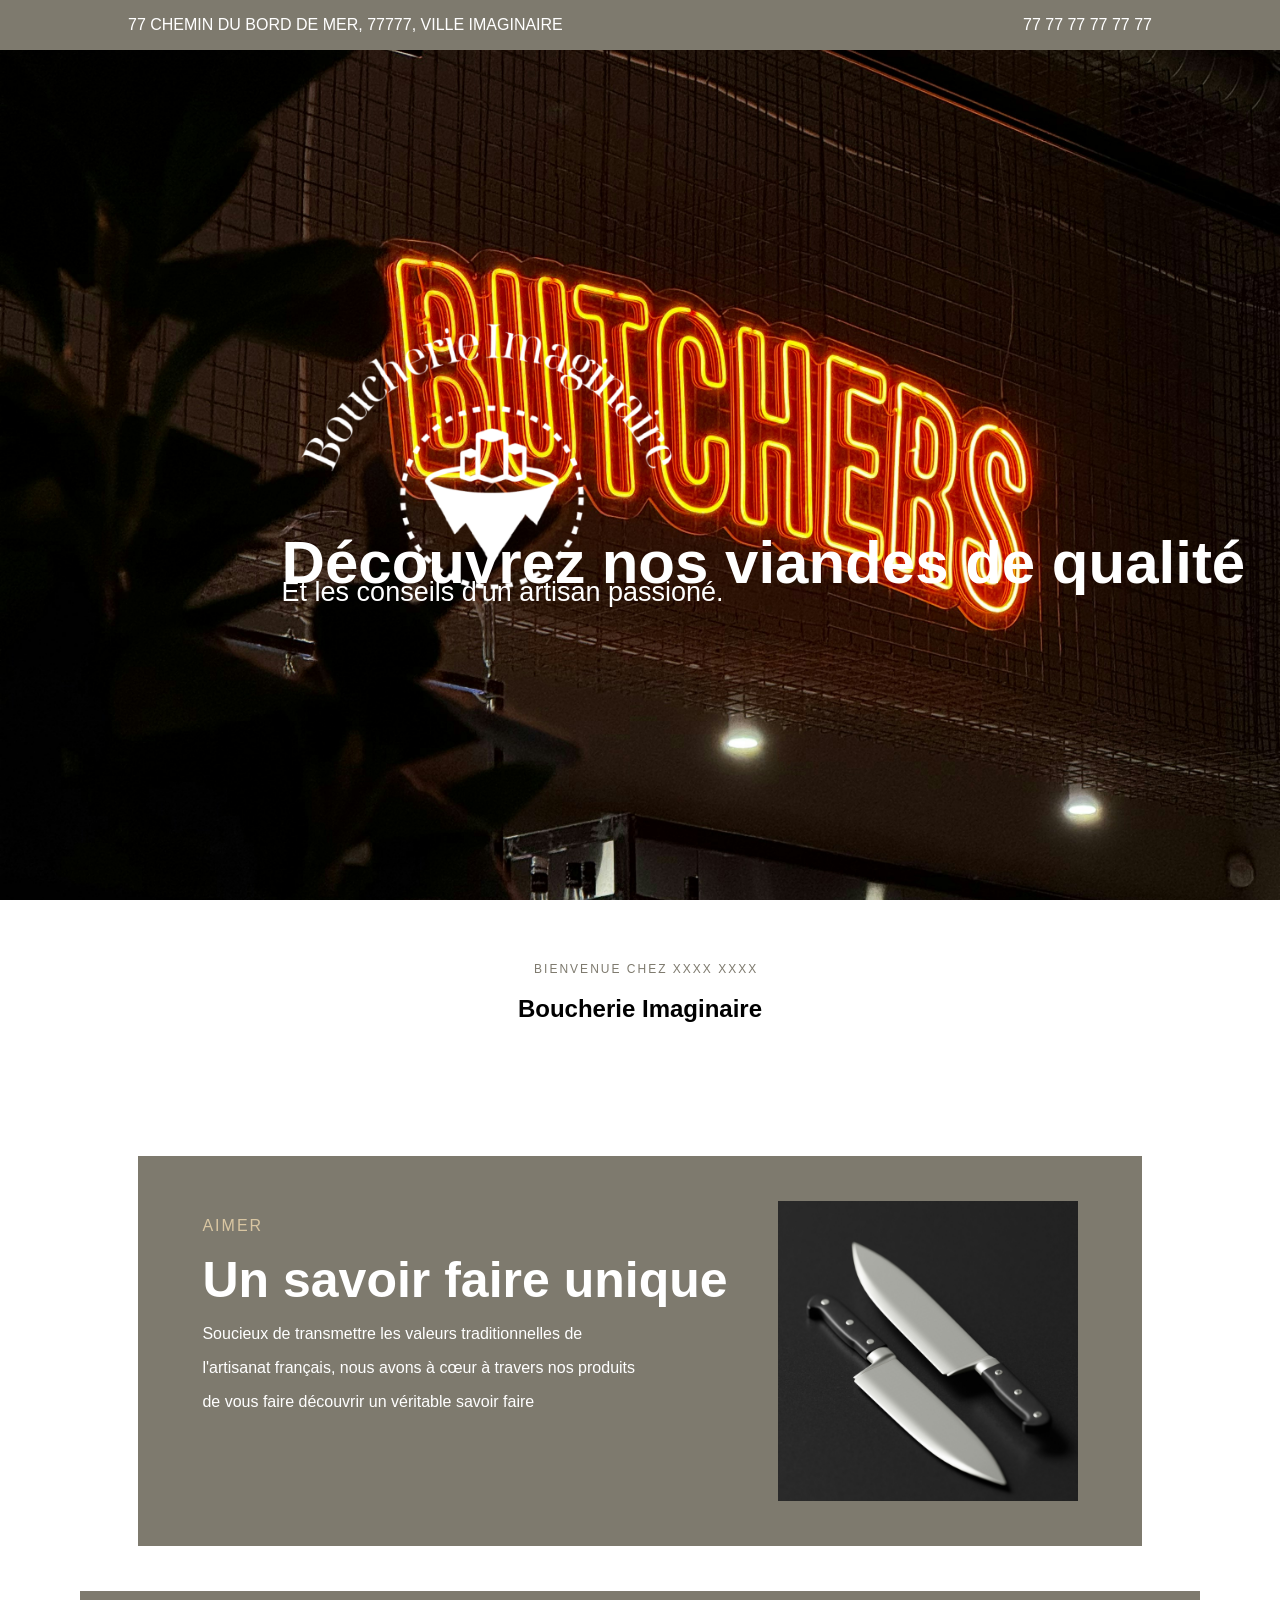
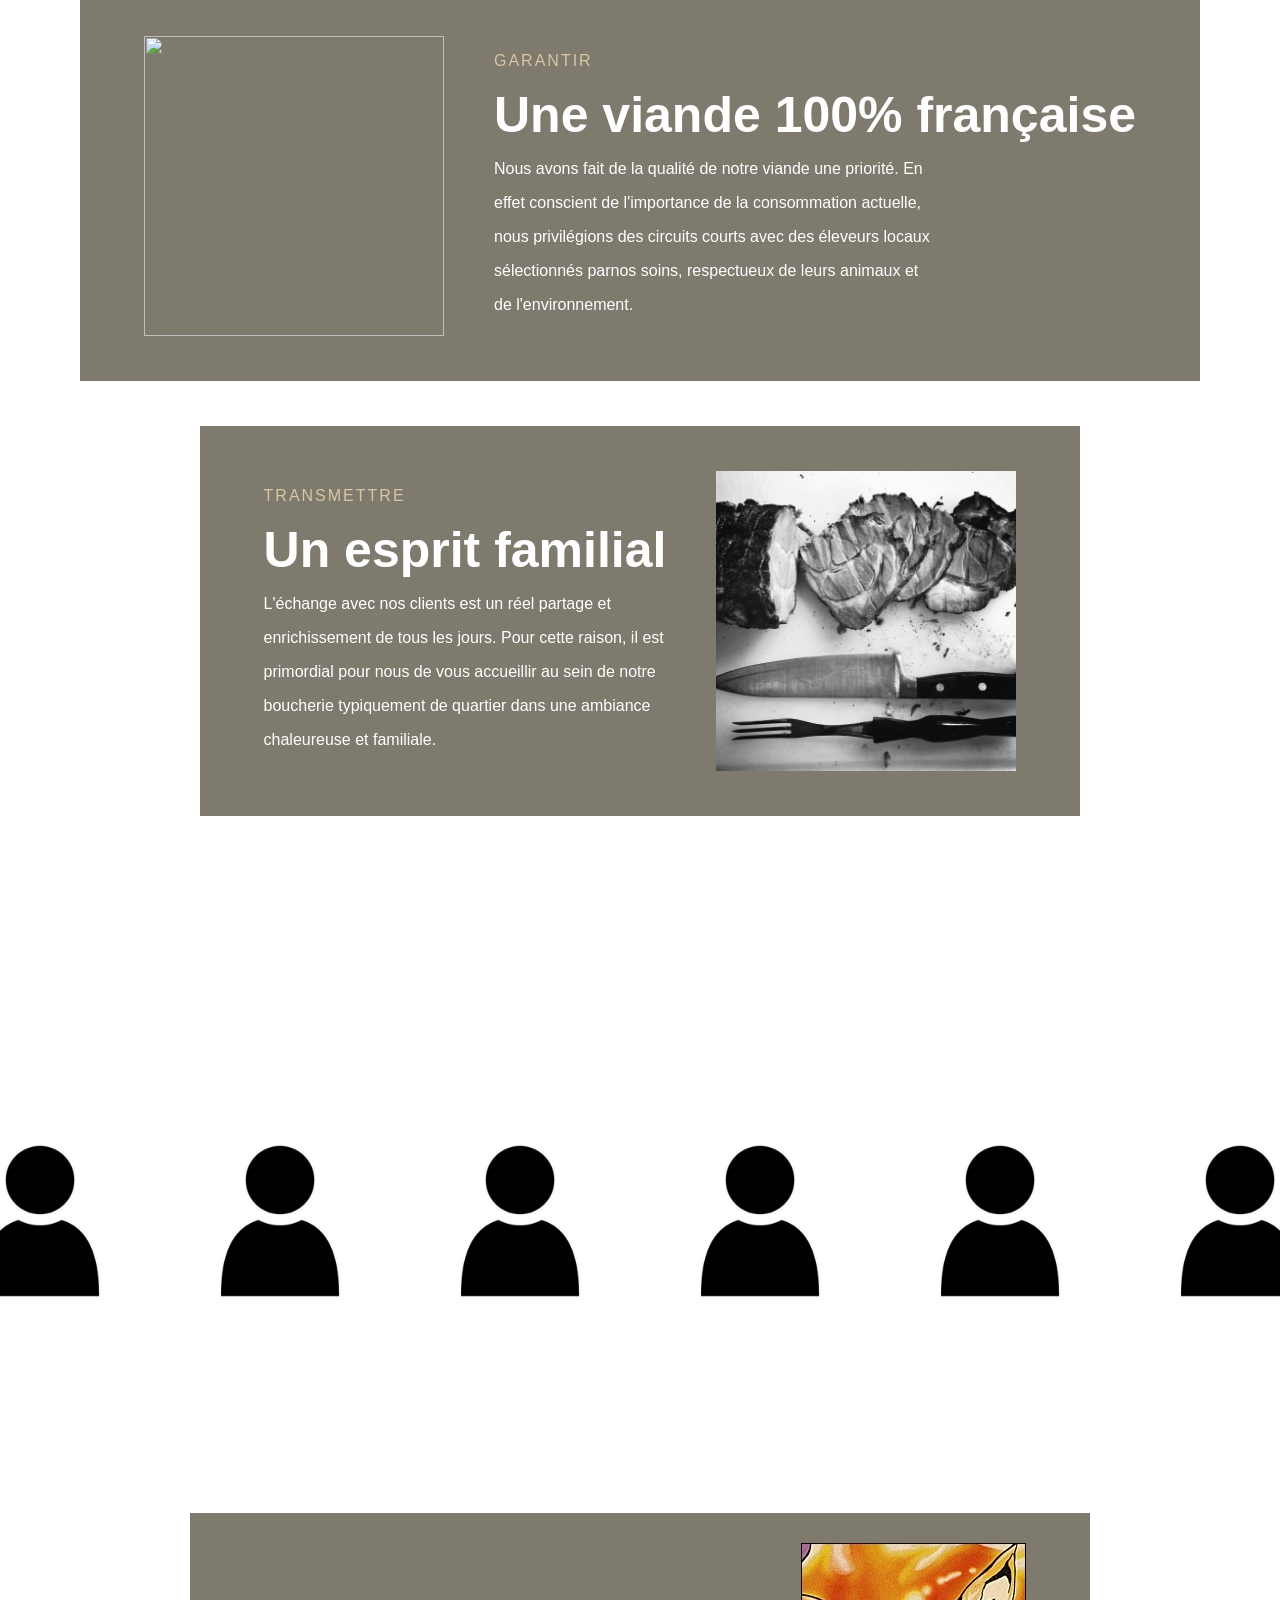
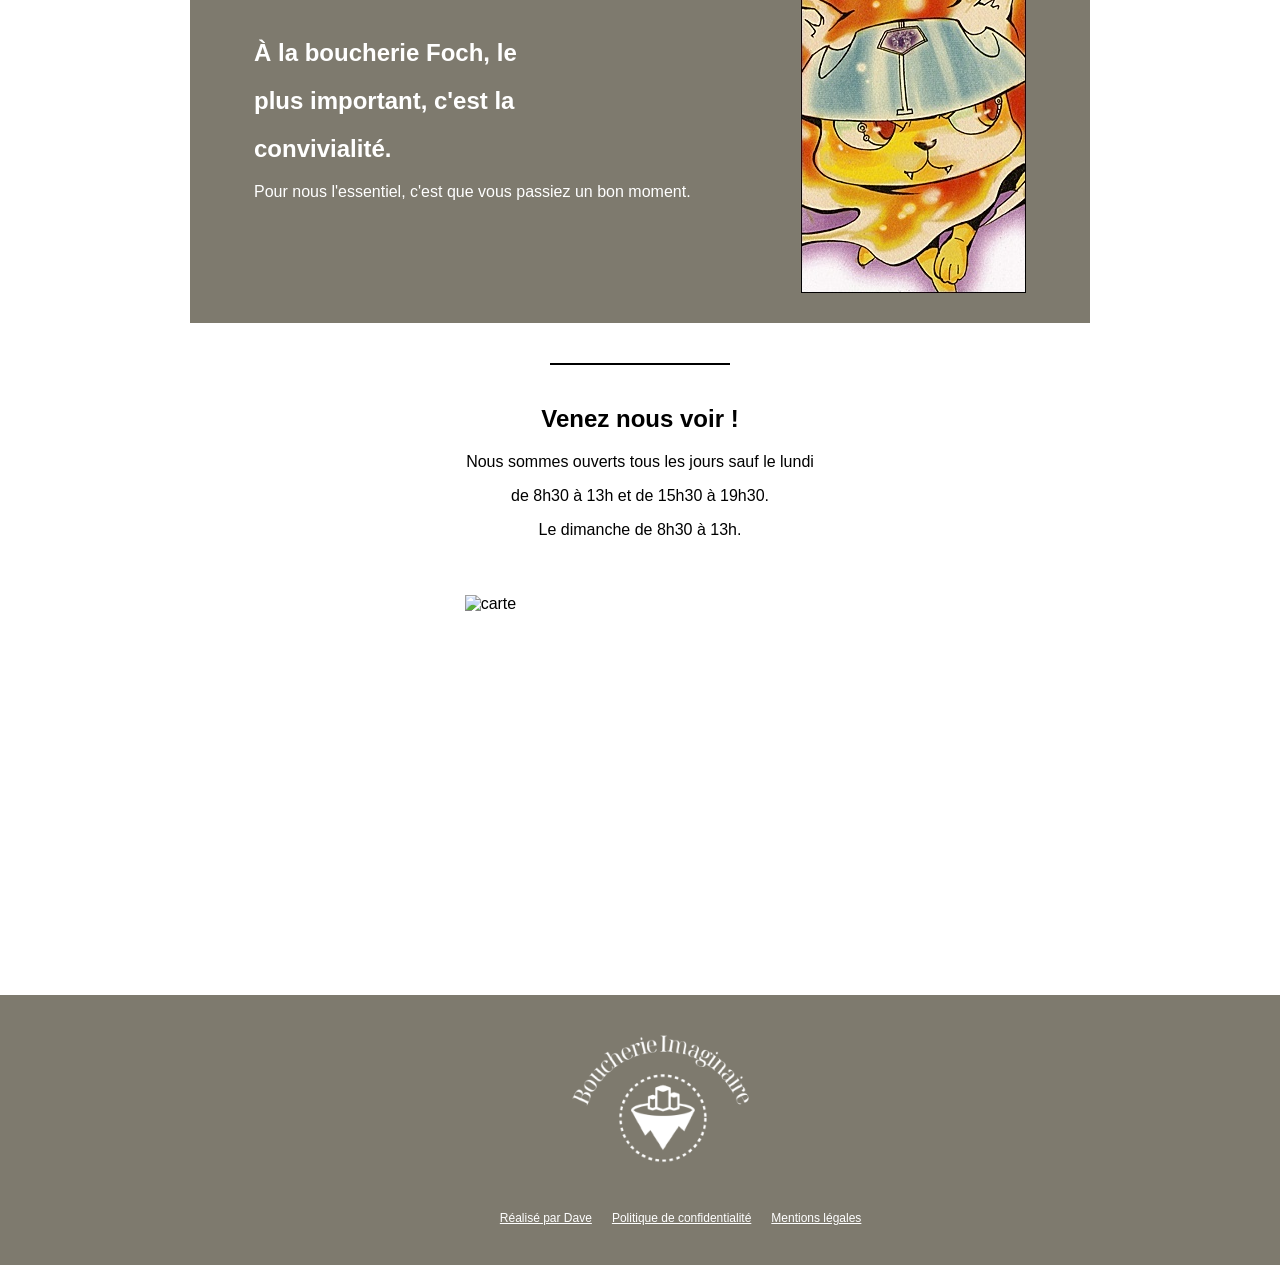
==== index.html @ b44fb2a9 "Premier commit" ====
<!DOCTYPE html>
<html lang="fr">

<head>
    <meta charset="UTF-8">
    <meta name="viewport" content="width=device-width, initial-scale=1.0">
    <title>BoucherieImaginaire</title>
    <link href="https://fonts.cdnfonts.com/css/gothic-a1" rel="stylesheet">
    <link rel="stylesheet" href="src/css.css">
</head>

<body>
    <header>
        <p class="p1">77 CHEMIN DU BORD DE MER, 77777, VILLE IMAGINAIRE</p>
        <p class="p2">77 77 77 77 77 77</p>
    </header>

    <section class="section1">
        <img src="/img/logo-boucherie-imaginaire.png" class="logo">
        <h2>Découvrez nos viandes de qualité</h2>
        <p>Et les conseils d'un artisan passioné.</p>
    </section>

    <section class="section2">
        <div class="container0">
            <div class="Bienvenue">Bienvenue chez XXXX XXXX</div>
            <h2>Boucherie Imaginaire</h2>
            <p>Dave et son équipe vous accueillent chaleureusement dans la boutique pour vous faire</p>
            <p>découvrir nos délicieux produits.</p>
        </div>

        <div class="container1">
            <img class="section2-img" src="img/image section 2.jpg" alt="">
            <div>
                <p>Aimer</p>
                <h1>Un savoir faire unique</h1>
                <p>Soucieux de transmettre les valeurs traditionnelles de</p>
                <p>l'artisanat français, nous avons à cœur à travers nos produits</p>
                <p>de vous faire découvrir un véritable savoir faire</p>
            </div>

        </div>

        <div class="container2">
            <img class="section2-img" src="img/image section 2 S.jpg" alt="">
            <div>
                <p>Garantir</p>
                <h1>Une viande 100% française</h1>
                <p>Nous avons fait de la qualité de notre viande une priorité. En </p>
                <p> effet conscient de l'importance de la consommation actuelle, </p>
                <p> nous privilégions des circuits courts avec des éleveurs locaux</p>
                <p> sélectionnés parnos soins, respectueux de leurs animaux et </p>
                <p>de l'environnement.</p>
            </div>

        </div>

        <div class="container3">
            <img class="section2-img" src="img/image section 2 Three.jpg" alt="">
            <div>
                <p>Transmettre</p>
                <h1>Un esprit familial</h1>
                <p>L'échange avec nos clients est un réel partage et</p>
                <p> enrichissement de tous les jours. Pour cette raison, il est </p>
                <p> primordial pour nous de vous accueillir au sein de notre</p>
                <p>boucherie typiquement de quartier dans une ambiance</p>
                <p> chaleureuse et familiale.</p>
            </div>
        </div>
    </section>

    <section class="section3">

        <div>

            <div class="section-txt">
                <h2>Notre équipe</h2>
                <p>À taille humaine</p>
            </div>

            <div class="section-img">

                <div class="membre">
                    <img src="img/175476675-human-silhouette-isolated-vector-icon.jpg" alt="">
                    <p><strong>X</strong></p>
                    <p>X</p>
                </div>

                <div class="membre">
                    <img src="img/175476675-human-silhouette-isolated-vector-icon.jpg" alt="">
                    <p><strong>X</strong></p>
                    <p>X</p>
                </div>

                <div class="membre">
                    <img src="img/175476675-human-silhouette-isolated-vector-icon.jpg" alt="">
                    <p><strong>X</strong></p>
                    <p>X</p>
                </div>

                <div class="membre">
                    <img src="img/175476675-human-silhouette-isolated-vector-icon.jpg" alt="">
                    <p><strong>X</strong></p>
                    <p>X</p>
                </div>

                <div class="membre">
                    <img src="img/175476675-human-silhouette-isolated-vector-icon.jpg" alt="">
                    <p><strong>X</strong></p>
                    <p>X</p>
                </div>

                <div class="membre">
                    <img src="img/175476675-human-silhouette-isolated-vector-icon.jpg" alt="">
                    <p><strong>X</strong></p>
                    <p>X</p>
                </div>

            </div>

        </div>

    </section>

    <section class="section4">
        <div class="container4">
            <div>
                <h1>À la boucherie Foch, le</h1>
                <h1>plus important, c'est la</h1>
                <h1>convivialité.</h1>
                <p>Pour nous l'essentiel, c'est que vous passiez un bon moment.</p>
            </div>
            <img src="img/natsu.jpg" alt="">
        </div>
        <div class="c4 txt">
            <hr>
            <h1>Venez nous voir !</h1>
            <p>Nous sommes ouverts tous les jours sauf le lundi</p>
            <p>de 8h30 à 13h et de 15h30 à 19h30.</p>
            <p>Le dimanche de 8h30 à 13h.</p>
        </div>
    </section>

    <section class="section5">
        <img src="img/Carte.png" alt="carte" class="carte">
    </section>

    <footer>
        <img src="img/logo-boucherie-imaginaire.png" alt="logo" class="logo-footer">
        <div class="footer-txt">
            <p href="#">Réalisé par Dave</p>
            <p href="#">Politique de confidentialité</p>
            <p href="#">Mentions légales</p>
        </div>

    </footer>
</body>

</html>
---- src/css.css ----
body {
    font-family: 'Gothic A1', sans-serif;
    margin: 0;
    padding: 0;
}

header {
    background-color: #7E7A6E;
    background-size: cover;
    color: white;
    display: flex;
    justify-content: space-between;
    align-items: flex-end;
    position: fixed;
    width: 100%;
    z-index: 100;
}

.p1 {
    margin-left: 10%;

}

.p2 {
    margin-right: 10%;
}

.section1 {
    background-image: url(../img/alina-khezina-PiT-eXanSf4-unsplash.jpg);
    background-size: cover;
    background-attachment: fixed;
    background-position: center 50%;
    background-repeat: no-repeat;
    min-height: 100vh;
    width: 110%;
    position: relative;
}

.logo {
    width: 420px;
    height: 420px;
    background-repeat: no-repeat;
    background-size: contain;
    filter: brightness(0) invert(1);
}

.section1 .logo {
    position: absolute;
    margin-top: 17%;
    margin-left: 20%;
}

.section1 h2 {
    position: absolute;
    margin-top: 37.5%;
    margin-left: 20%;
    color: white;
    font-size: 60px;
}

.section1 p {
    position: absolute;
    margin-top: 40.99%;
    margin-left: 20%;
    color: white;
    font-size: 27px;
}

.section2 {
    background-color: white;
    display: flex;
    flex-direction: column;
    align-items: center;
}

.container0 {
    text-align: center;
    margin-bottom: 5vh;
}

.Bienvenue {
    font-size: 12px;
    color: #7E7A6E;
    margin-left: 2%;
    margin-top: 10%;
    margin-bottom: 15px;
    letter-spacing: 2px;
    text-transform: uppercase;
}

.container1,
.container2,
.container3 {
    position: relative;
    overflow: hidden;
    z-index: 1;

    display: flex;
    gap: 50px;

    margin-bottom: 5vh;
    padding: 5vh 5vw;

    background-color: #7E7A6E;

    transition: 0.5s ease;
}


.container1,
.container3 {
    flex-direction: row-reverse;
}

.container2 {
    flex-direction: row;
}

.container1::before,
.container2::before,
.container3::before {
    content: "";
    position: absolute;
    inset: 0;
    background: white;

    transform: scaleX(0);
    transform-origin: left;
    transition: transform 0.5s ease;

    z-index: 0;
}

.container1:hover::before,
.container2:hover::before,
.container3:hover::before {
    transform: scaleX(1);
}

.container1 img,
.container1 div,
.container2 img,
.container2 div,
.container3 img,
.container3 div {
    position: relative;
    z-index: 1;
}


.section2-img {
    width: 300px;
    height: 300px;
    object-fit: cover;
    transition: 0.5s ease;
}


.section2 h1 {
    margin: 0 0 15px 0;
    font-size: 50px;
    color: white;
    transition: 0.5s ease;
}

.section2 p {
    color: white;
    transition: 0.5s ease;
}

.container1 div p:first-child,
.container2 div p:first-child,
.container3 div p:first-child {
    text-transform: uppercase;
    letter-spacing: 2px;
    color: #d9c6a2;
}

.container1:hover h1,
.container2:hover h1,
.container3:hover h1 {
    color: black;
}

.container1:hover p,
.container2:hover p,
.container3:hover p {
    color: #555;
}

.container1:hover .section2-img,
.container2:hover .section2-img,
.container3:hover .section2-img {
    transform: scale(1.05);
}

.container1:hover div p:first-child,
.container2:hover div p:first-child,
.container3:hover div p:first-child {
    color: #8c7355;
}

.section3 {
    background-image: url(../img/gennady-zakharin-hc1_yRNTL-Y-unsplash.jpg);
    background-size: cover;
    background-attachment: fixed;
    background-position: center 30%;
    background-repeat: no-repeat;

    padding: 80px 5vw;
    color: white;
}

.section-txt {
    text-align: center;
    margin-bottom: 60px;
}

.section-txt h2 {
    font-size: 50px;
    margin-bottom: 10px;
}

.section-txt p {
    letter-spacing: 3px;
    text-transform: uppercase;
    font-size: 14px;
    opacity: 0.8;
}

.section-img {
    display: flex;
    justify-content: center;
    gap: 100px;
}

.membre {
    text-align: center;
    width: 160px;
}

.membre img {
    width: 140px;
    height: 180px;
    object-fit: cover;
    border-radius: 5px;
    transition: 0.3s ease;
}

.membre p strong {
    display: block;
    margin-top: 10px;
    font-size: 16px;
}

.membre p:last-child {
    font-size: 13px;
    opacity: 0.8;
}

.membre:hover img {
    transform: translateY(-8px);
    filter: brightness(1.1);
}

.section-txt {
    text-align: center;

}

.section4 {
    background-color: white;
    padding: 40px 0;
}

.container4 {
    max-width: 900px;
    width: 100%;
    margin: auto;
    background-color: #7E7A6E;
    display: flex;
    align-items: center;
    justify-content: space-between;
    padding: 30px 5%;
    color: white;
    box-sizing: border-box;
}

hr {
    width: 180px;
    border: none;
    border-top: 2px solid black;
    margin: 40px auto 40px auto;
}

.c4.txt {
    text-align: center;
}

.section5 {
    width: 110%;
    height: 400px;
}

.carte {
    width: 550px;
    height: 400px;
    position: relative;
    margin-left: 33%;
}

footer {
    background-color: #7E7A6E;
    width: 110%;
    height: 270px
}

.logo-footer {
    width: 200px;
    height: 200px;
    background-repeat: no-repeat;
    background-size: contain;
    filter: brightness(0) invert(1);
    margin-left: 40%;
}

.footer-txt {
    color: white;
    font-size: 12px;
    margin-bottom: 100px;
    display: flex;
    gap: 20px;
    margin-left: 35.5%;
    font-style: normal;
    text-decoration: underline;
}
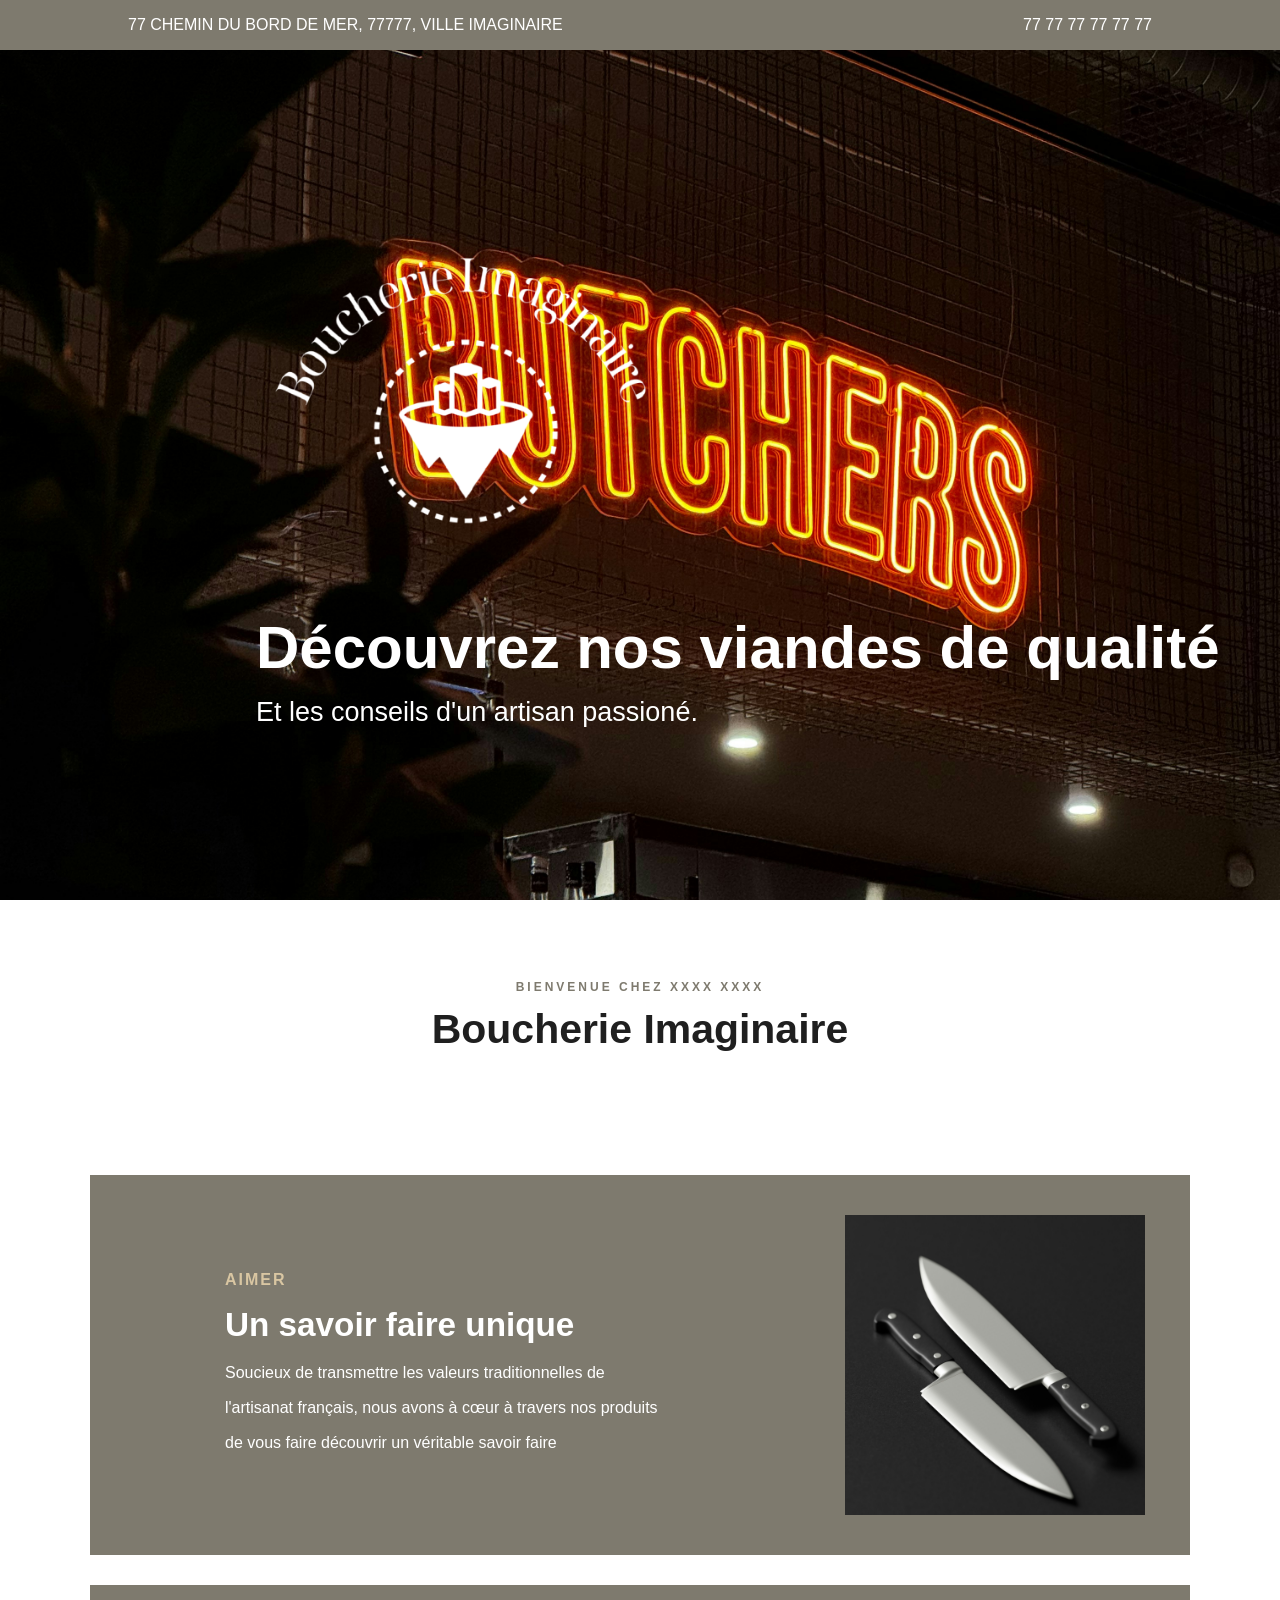
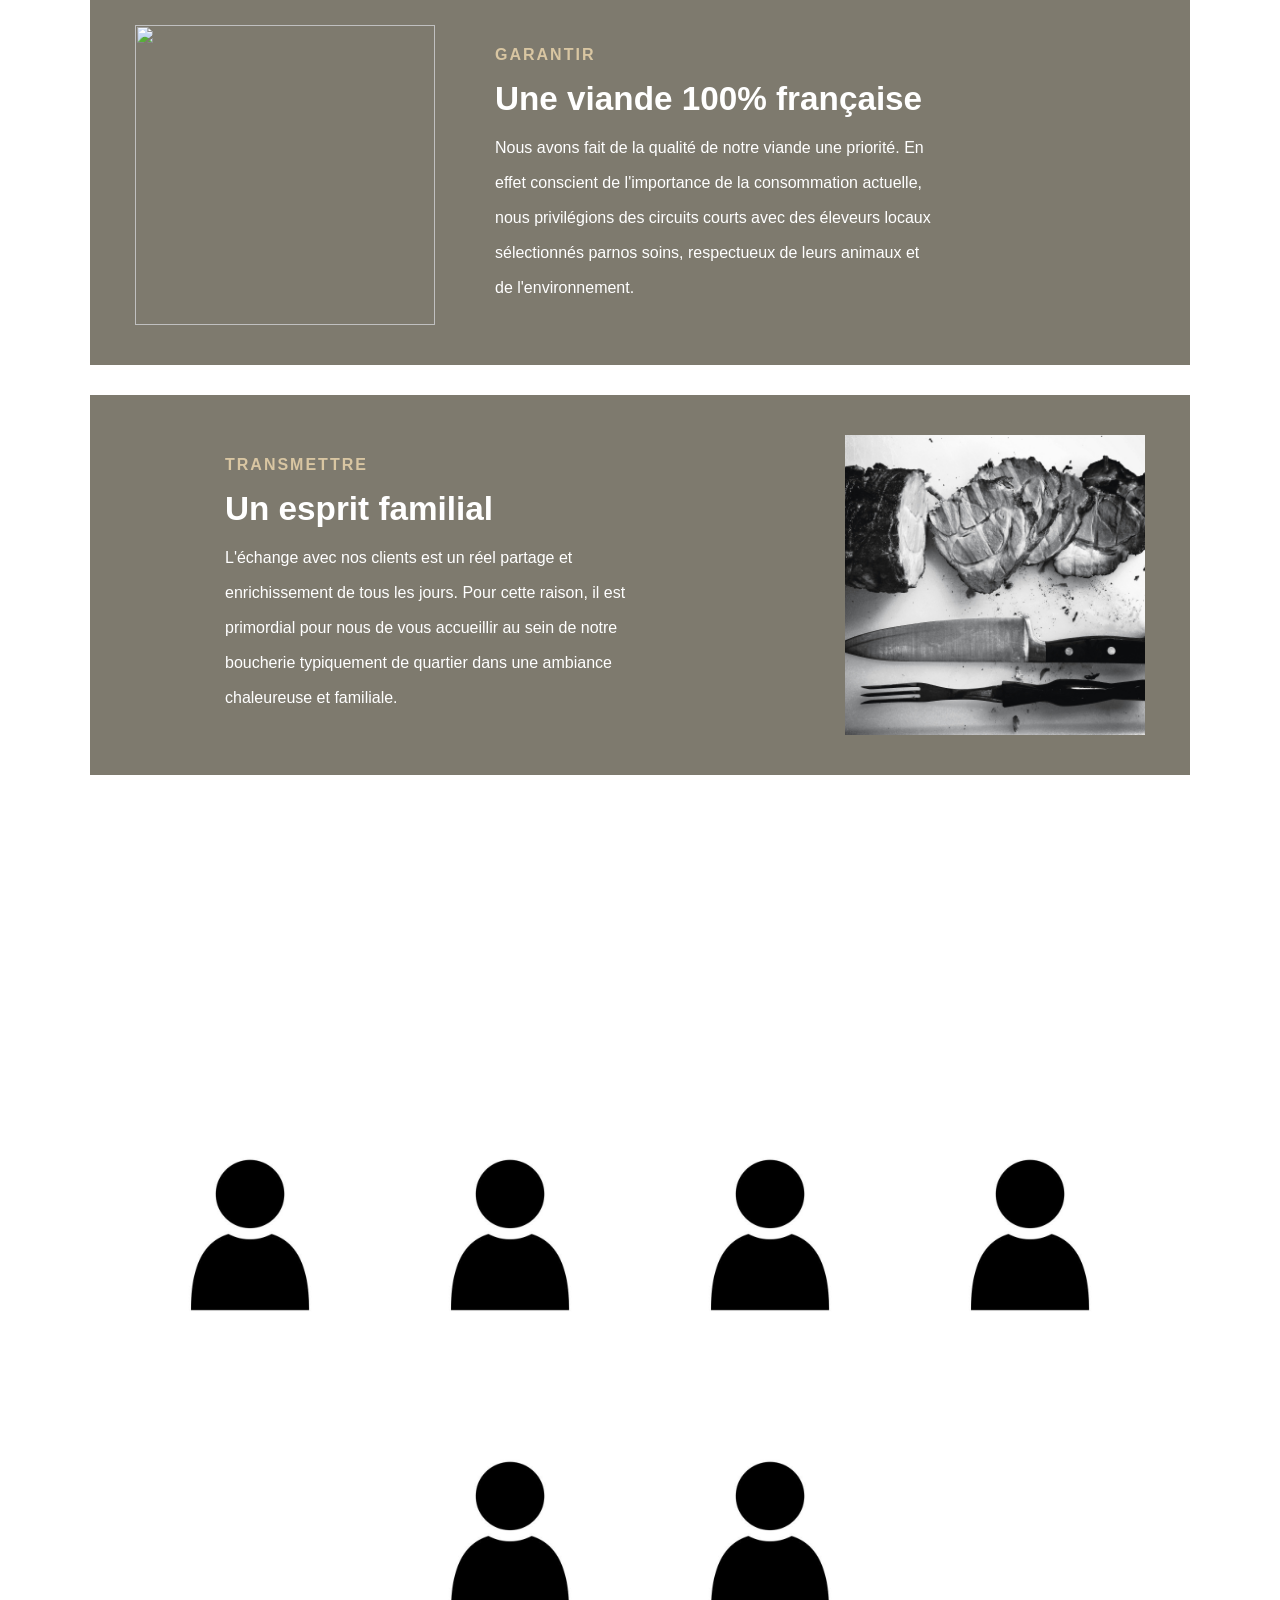
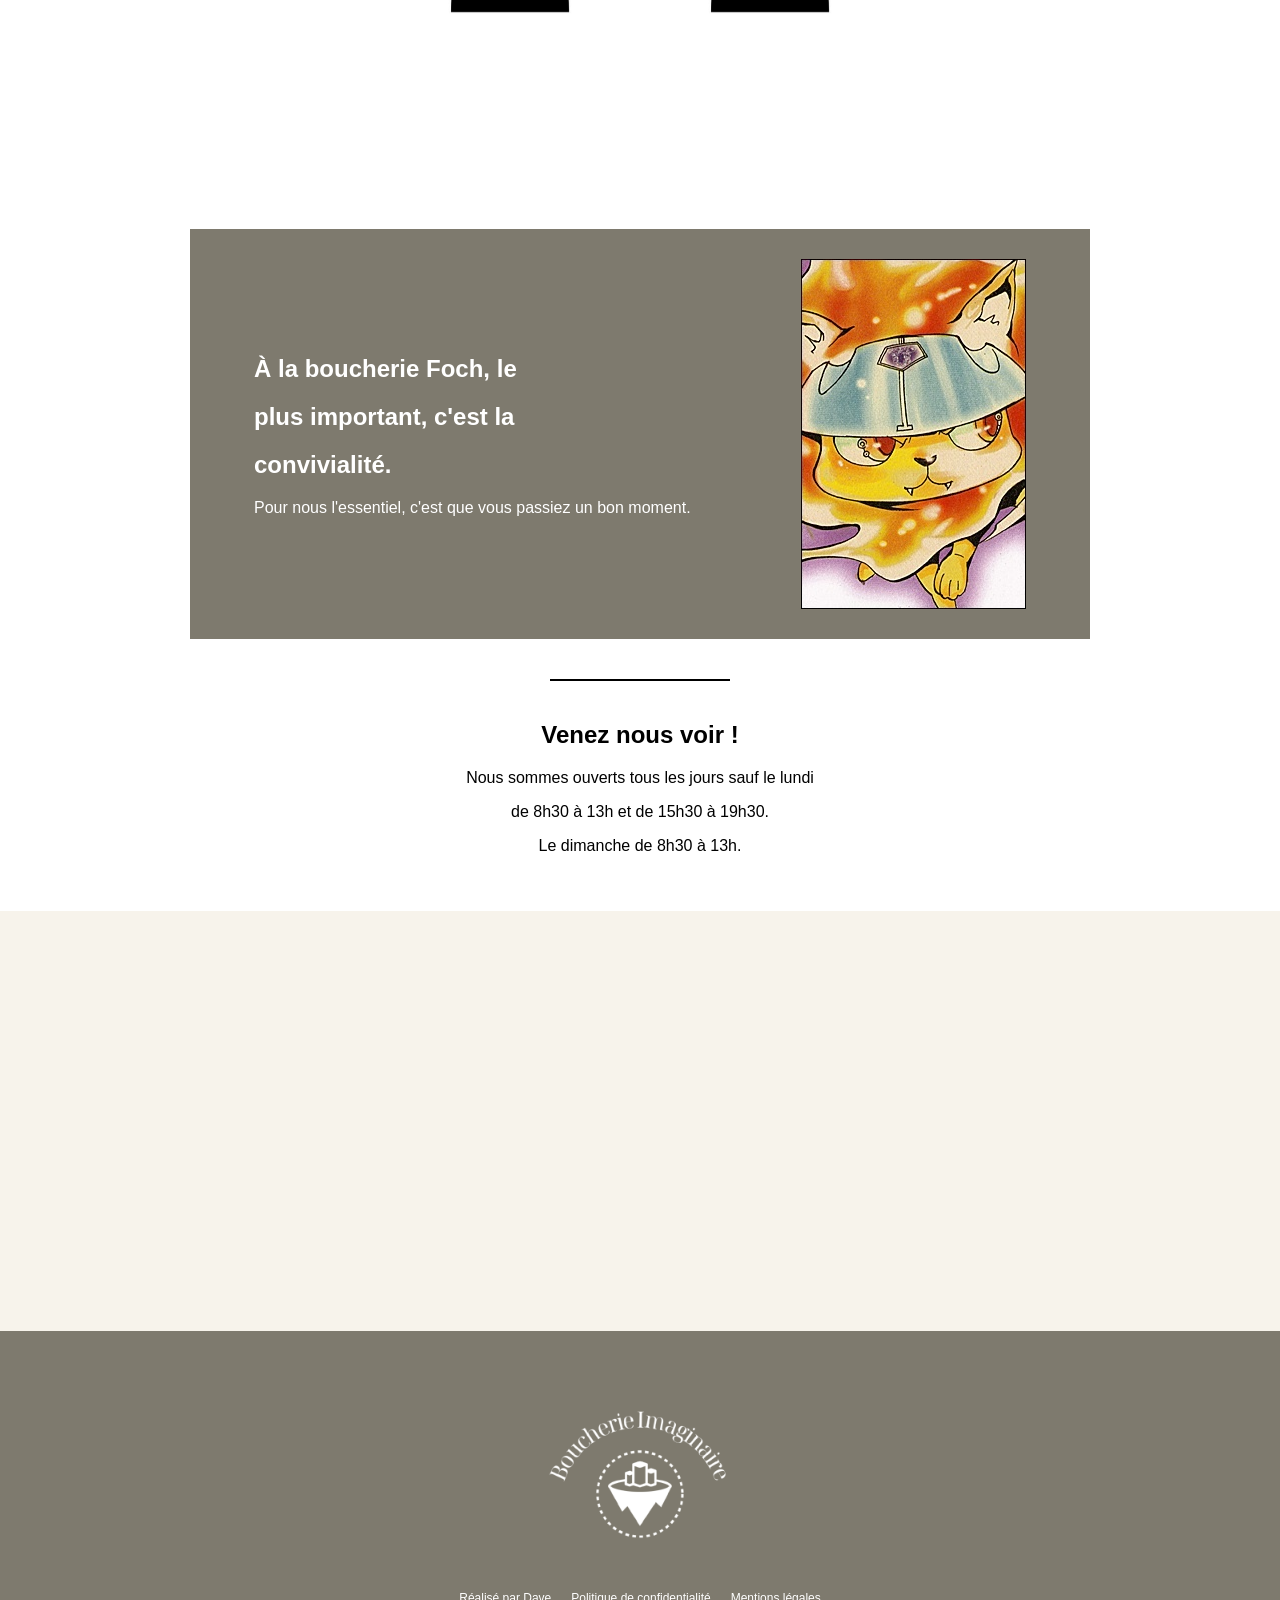
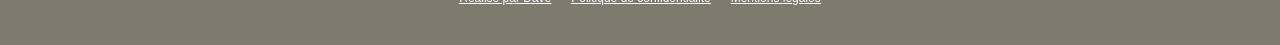
==== commit 574c249a: "Ajout carte Google Maps intercative" ====
--- a/index.html
+++ b/index.html
@@ -142,15 +142,22 @@
     </section>
 
     <section class="section5">
-        <img src="img/Carte.png" alt="carte" class="carte">
+        <iframe
+            class="map-embed"
+            src="https://www.google.com/maps?q=48.847849,2.207336&z=15&output=embed"
+            loading="lazy"
+            referrerpolicy="no-referrer-when-downgrade"
+            allowfullscreen
+            title="Localisation de la boucherie">
+        </iframe>
     </section>
 
     <footer>
         <img src="img/logo-boucherie-imaginaire.png" alt="logo" class="logo-footer">
         <div class="footer-txt">
-            <p href="#">Réalisé par Dave</p>
-            <p href="#">Politique de confidentialité</p>
-            <p href="#">Mentions légales</p>
+            <a href="#">Réalisé par Dave</a>
+            <a href="#">Politique de confidentialité</a>
+            <a href="#">Mentions légales</a>
         </div>
 
     </footer>
--- a/src/css.css
+++ b/src/css.css
@@ -32,8 +32,15 @@
     background-position: center 50%;
     background-repeat: no-repeat;
     min-height: 100vh;
-    width: 110%;
-    position: relative;
+    width: 100%;
+    box-sizing: border-box;
+    display: flex;
+    flex-direction: column;
+    justify-content: center;
+    align-items: flex-start;
+    padding-left: 20%;
+    padding-top: 80px;
+    padding-bottom: 80px;
 }
 
 .logo {
@@ -45,67 +52,73 @@
 }
 
 .section1 .logo {
-    position: absolute;
-    margin-top: 17%;
-    margin-left: 20%;
+    margin: 0 0 20px;
 }
 
 .section1 h2 {
-    position: absolute;
-    margin-top: 37.5%;
-    margin-left: 20%;
+    margin: 0 0 15px;
     color: white;
     font-size: 60px;
 }
 
 .section1 p {
-    position: absolute;
-    margin-top: 40.99%;
-    margin-left: 20%;
+    margin: 0;
     color: white;
     font-size: 27px;
 }
 
 .section2 {
     background-color: white;
+    padding: 80px 0 100px;
     display: flex;
     flex-direction: column;
     align-items: center;
+    gap: 30px;
 }
 
 .container0 {
+    width: min(1100px, 90vw);
     text-align: center;
-    margin-bottom: 5vh;
+    margin-bottom: 10px;
 }
 
 .Bienvenue {
     font-size: 12px;
     color: #7E7A6E;
-    margin-left: 2%;
-    margin-top: 10%;
-    margin-bottom: 15px;
-    letter-spacing: 2px;
+    margin: 0 0 12px;
+    letter-spacing: 3px;
     text-transform: uppercase;
+    font-weight: 600;
+}
+
+.container0 h2 {
+    font-size: clamp(2rem, 3.2vw, 2.8rem);
+    margin: 0 0 12px;
+    color: #1f1f1f;
+}
+
+.container0 p {
+    margin: 0;
+    color: #4d4d4d;
+    font-size: 1.05rem;
+    line-height: 1.7;
 }
 
 .container1,
 .container2,
 .container3 {
+    width: min(1100px, 90vw);
     position: relative;
     overflow: hidden;
     z-index: 1;
-
-    display: flex;
-    gap: 50px;
-
-    margin-bottom: 5vh;
-    padding: 5vh 5vw;
-
+    display: flex;
+    align-items: center;
+    gap: 60px;
+    padding: 40px 45px;
     background-color: #7E7A6E;
-
+    box-sizing: border-box;
     transition: 0.5s ease;
 }
-
 
 .container1,
 .container3 {
@@ -114,6 +127,13 @@
 
 .container2 {
     flex-direction: row;
+}
+
+.container1 > div,
+.container2 > div,
+.container3 > div {
+    flex: 1;
+    max-width: 560px;
 }
 
 .container1::before,
@@ -123,42 +143,45 @@
     position: absolute;
     inset: 0;
     background: white;
-
-    transform: scaleX(0);
-    transform-origin: left;
-    transition: transform 0.5s ease;
-
+    opacity: 0;
+    transition: opacity 0.3s ease;
     z-index: 0;
 }
 
 .container1:hover::before,
 .container2:hover::before,
 .container3:hover::before {
-    transform: scaleX(1);
-}
-
-.container1 img,
-.container1 div,
-.container2 img,
-.container2 div,
-.container3 img,
-.container3 div {
+    opacity: 1;
+}
+
+.container1 > img,
+.container1 > div,
+.container2 > img,
+.container2 > div,
+.container3 > img,
+.container3 > div {
     position: relative;
     z-index: 1;
 }
 
+.container1 > div,
+.container2 > div,
+.container3 > div {
+    transition: none;
+}
 
 .section2-img {
     width: 300px;
+    min-width: 300px;
     height: 300px;
     object-fit: cover;
-    transition: 0.5s ease;
-}
-
+    transition: filter 0.3s ease;
+}
 
 .section2 h1 {
     margin: 0 0 15px 0;
-    font-size: 50px;
+    font-size: clamp(1.8rem, 2.6vw, 2.4rem);
+    line-height: 1.15;
     color: white;
     transition: 0.5s ease;
 }
@@ -166,6 +189,9 @@
 .section2 p {
     color: white;
     transition: 0.5s ease;
+    font-size: 1rem;
+    line-height: 1.7;
+    margin: 0 0 8px;
 }
 
 .container1 div p:first-child,
@@ -174,6 +200,8 @@
     text-transform: uppercase;
     letter-spacing: 2px;
     color: #d9c6a2;
+    font-weight: 600;
+    margin-bottom: 12px;
 }
 
 .container1:hover h1,
@@ -191,7 +219,7 @@
 .container1:hover .section2-img,
 .container2:hover .section2-img,
 .container3:hover .section2-img {
-    transform: scale(1.05);
+    filter: brightness(1.05);
 }
 
 .container1:hover div p:first-child,
@@ -230,8 +258,10 @@
 
 .section-img {
     display: flex;
+    flex-wrap: wrap;
     justify-content: center;
     gap: 100px;
+    row-gap: 40px;
 }
 
 .membre {
@@ -263,11 +293,6 @@
     filter: brightness(1.1);
 }
 
-.section-txt {
-    text-align: center;
-
-}
-
 .section4 {
     background-color: white;
     padding: 40px 0;
@@ -298,21 +323,33 @@
 }
 
 .section5 {
-    width: 110%;
-    height: 400px;
-}
-
-.carte {
-    width: 550px;
-    height: 400px;
-    position: relative;
-    margin-left: 33%;
+    width: 100%;
+    background-color: #f7f3eb;
+    padding: 0;
+}
+
+.map-embed {
+    width: 100%;
+    height: 420px;
+    border: 0;
+    display: block;
 }
 
 footer {
     background-color: #7E7A6E;
-    width: 110%;
-    height: 270px
+    width: 100%;
+    min-height: 270px;
+    display: flex;
+    flex-direction: column;
+    align-items: center;
+    justify-content: center;
+    padding: 40px 20px;
+    box-sizing: border-box;
+}
+
+.footer-txt a {
+    color: white;
+    text-decoration: underline;
 }
 
 .logo-footer {
@@ -321,16 +358,215 @@
     background-repeat: no-repeat;
     background-size: contain;
     filter: brightness(0) invert(1);
-    margin-left: 40%;
+    margin: 0 0 20px;
 }
 
 .footer-txt {
     color: white;
     font-size: 12px;
-    margin-bottom: 100px;
-    display: flex;
+    display: flex;
+    flex-wrap: wrap;
+    justify-content: center;
     gap: 20px;
-    margin-left: 35.5%;
     font-style: normal;
     text-decoration: underline;
+    margin: 0;
+}
+
+/* ========================================= */
+/*               RESPONSIVE                  */
+/* ========================================= */
+
+/* Supprime le scroll horizontal */
+html,
+body {
+    overflow-x: hidden;
+}
+
+/* ---------- Tablette ---------- */
+
+@media (max-width: 992px) {
+
+    .section1 {
+        min-height: 100vh;
+
+        justify-content: center;
+        align-items: center;
+
+        text-align: center;
+
+        padding: 120px 25px 60px;
+    }
+
+    .section1 .logo {
+        width: 180px;
+        height: auto;
+
+        margin: 0 0 30px;
+    }
+
+    .section1 h2 {
+        margin: 0;
+
+        font-size: clamp(2rem, 5vw, 3rem);
+        line-height: 1.2;
+
+        max-width: 650px;
+    }
+
+    .section1 p {
+        margin-top: 20px;
+
+        font-size: 1.2rem;
+
+        max-width: 500px;
+    }
+
+    /* Les blocs image + texte passent en colonne pour éviter l'écrasement */
+    .container1,
+    .container2,
+    .container3 {
+        flex-direction: column;
+        text-align: center;
+        gap: 25px;
+        padding: 30px 25px;
+    }
+
+    .container1 > div,
+    .container2 > div,
+    .container3 > div {
+        max-width: 100%;
+    }
+
+    .section2-img {
+        width: 100%;
+        max-width: 320px;
+        min-width: 0;
+        height: 260px;
+    }
+
+    .section-img {
+        gap: 40px;
+    }
+
+}
+
+
+/* ---------- Téléphone ---------- */
+
+@media (max-width: 768px) {
+
+    header {
+        font-size: 12px;
+    }
+
+    .section1 .logo {
+        width: 140px;
+    }
+
+    .section1 h2 {
+        font-size: 2rem;
+    }
+
+    .section1 p {
+        font-size: 1rem;
+    }
+
+    .container0 h2 {
+        font-size: 30px;
+    }
+
+    .section2 h1 {
+        font-size: 28px;
+    }
+
+    .section2 p {
+        font-size: 15px;
+    }
+
+    .section-txt h2 {
+        font-size: 34px;
+    }
+
+    .section-img {
+        flex-direction: column;
+        align-items: center;
+        gap: 25px;
+    }
+
+    .membre {
+        width: 100%;
+        max-width: 280px;
+    }
+
+    .membre img {
+        width: 170px;
+        height: 220px;
+    }
+
+    .container4 {
+        flex-direction: column;
+        gap: 20px;
+        text-align: center;
+    }
+
+    .container4 h1 {
+        font-size: 28px;
+    }
+
+    .container4 p {
+        font-size: 16px;
+    }
+
+    .map-embed {
+        height: 300px;
+    }
+
+    footer {
+        min-height: auto;
+        padding: 30px 20px;
+    }
+
+    .footer-txt {
+        gap: 15px;
+        text-align: center;
+    }
+}
+
+
+/* ---------- Très petits téléphones ---------- */
+
+@media (max-width: 480px) {
+
+    .section1 h2 {
+        font-size: 26px;
+    }
+
+    .section1 p {
+        font-size: 16px;
+    }
+
+    .section2 {
+        padding: 50px 15px;
+    }
+
+    .container1,
+    .container2,
+    .container3 {
+        padding: 20px;
+    }
+
+    .section2-img {
+        width: 100%;
+        max-width: 100%;
+        height: 220px;
+    }
+
+    .section-txt h2 {
+        font-size: 28px;
+    }
+
+    .container4 {
+        padding: 20px;
+    }
 }
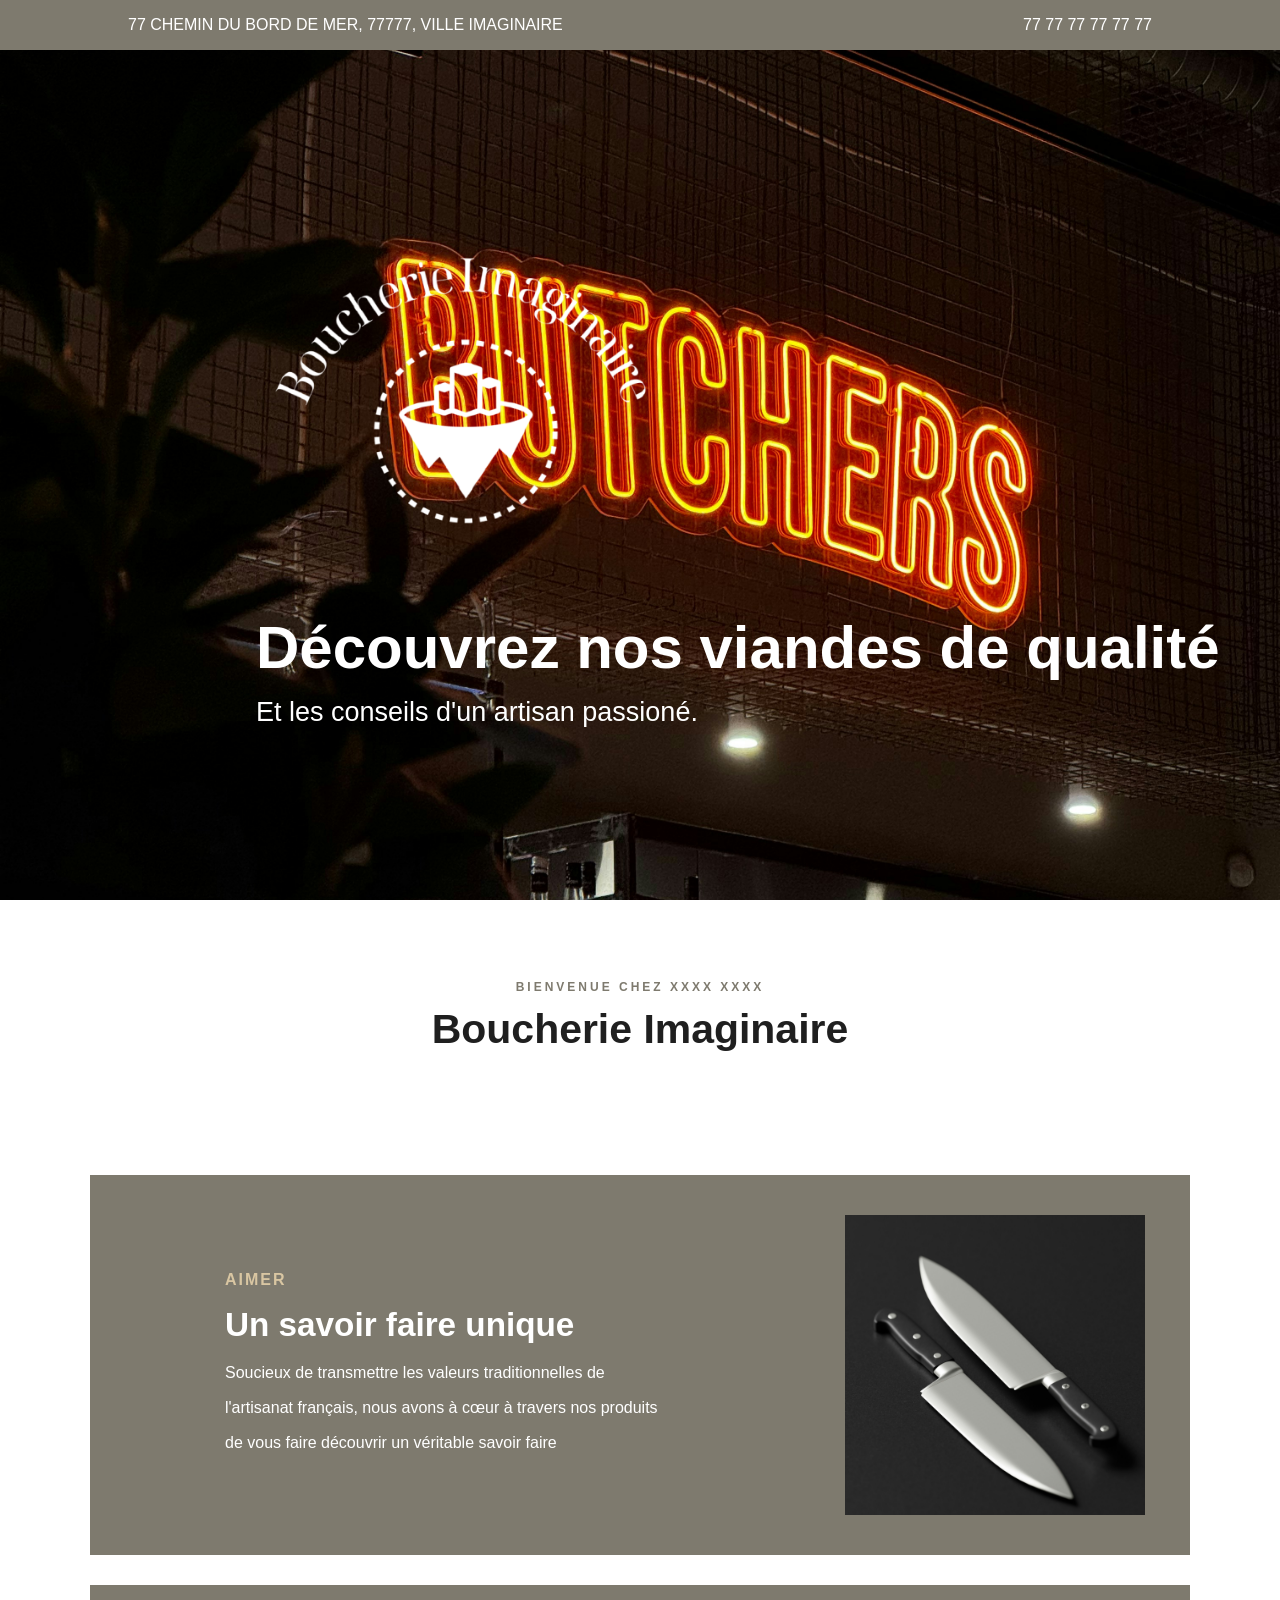
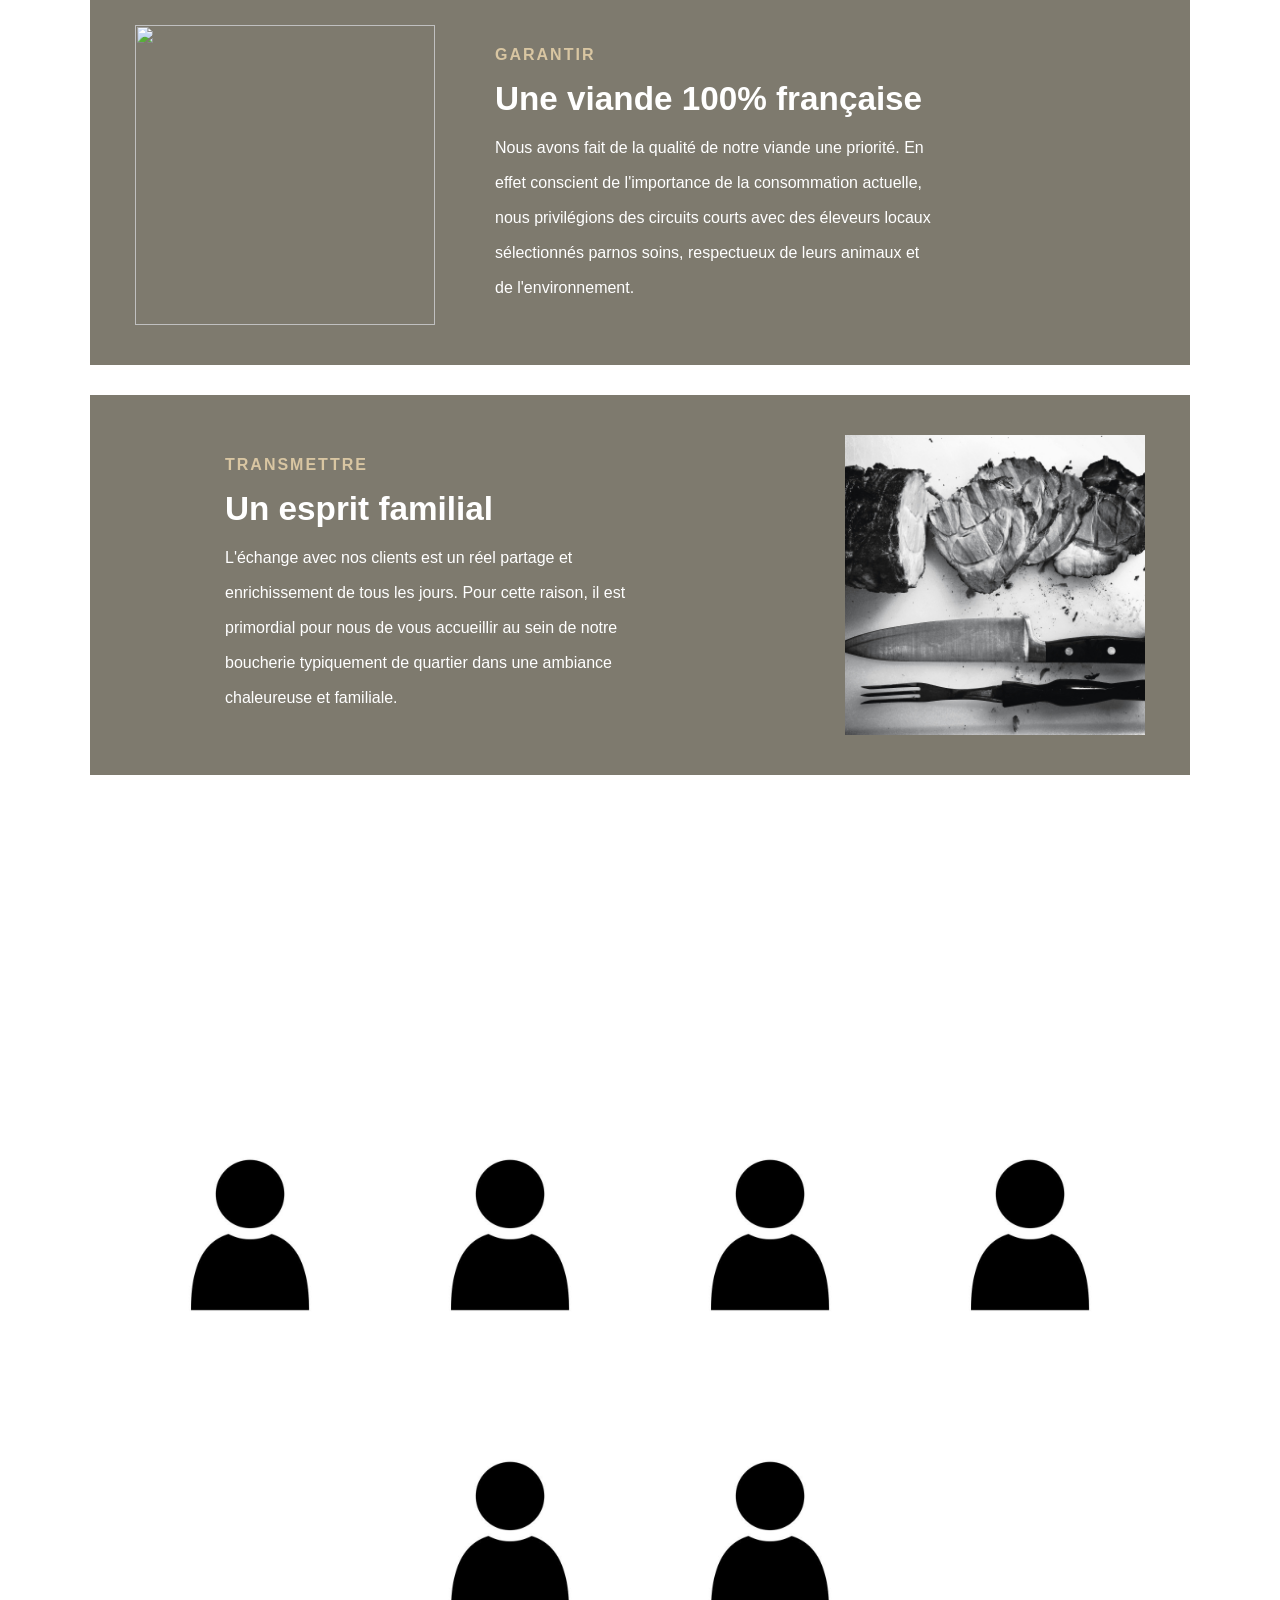
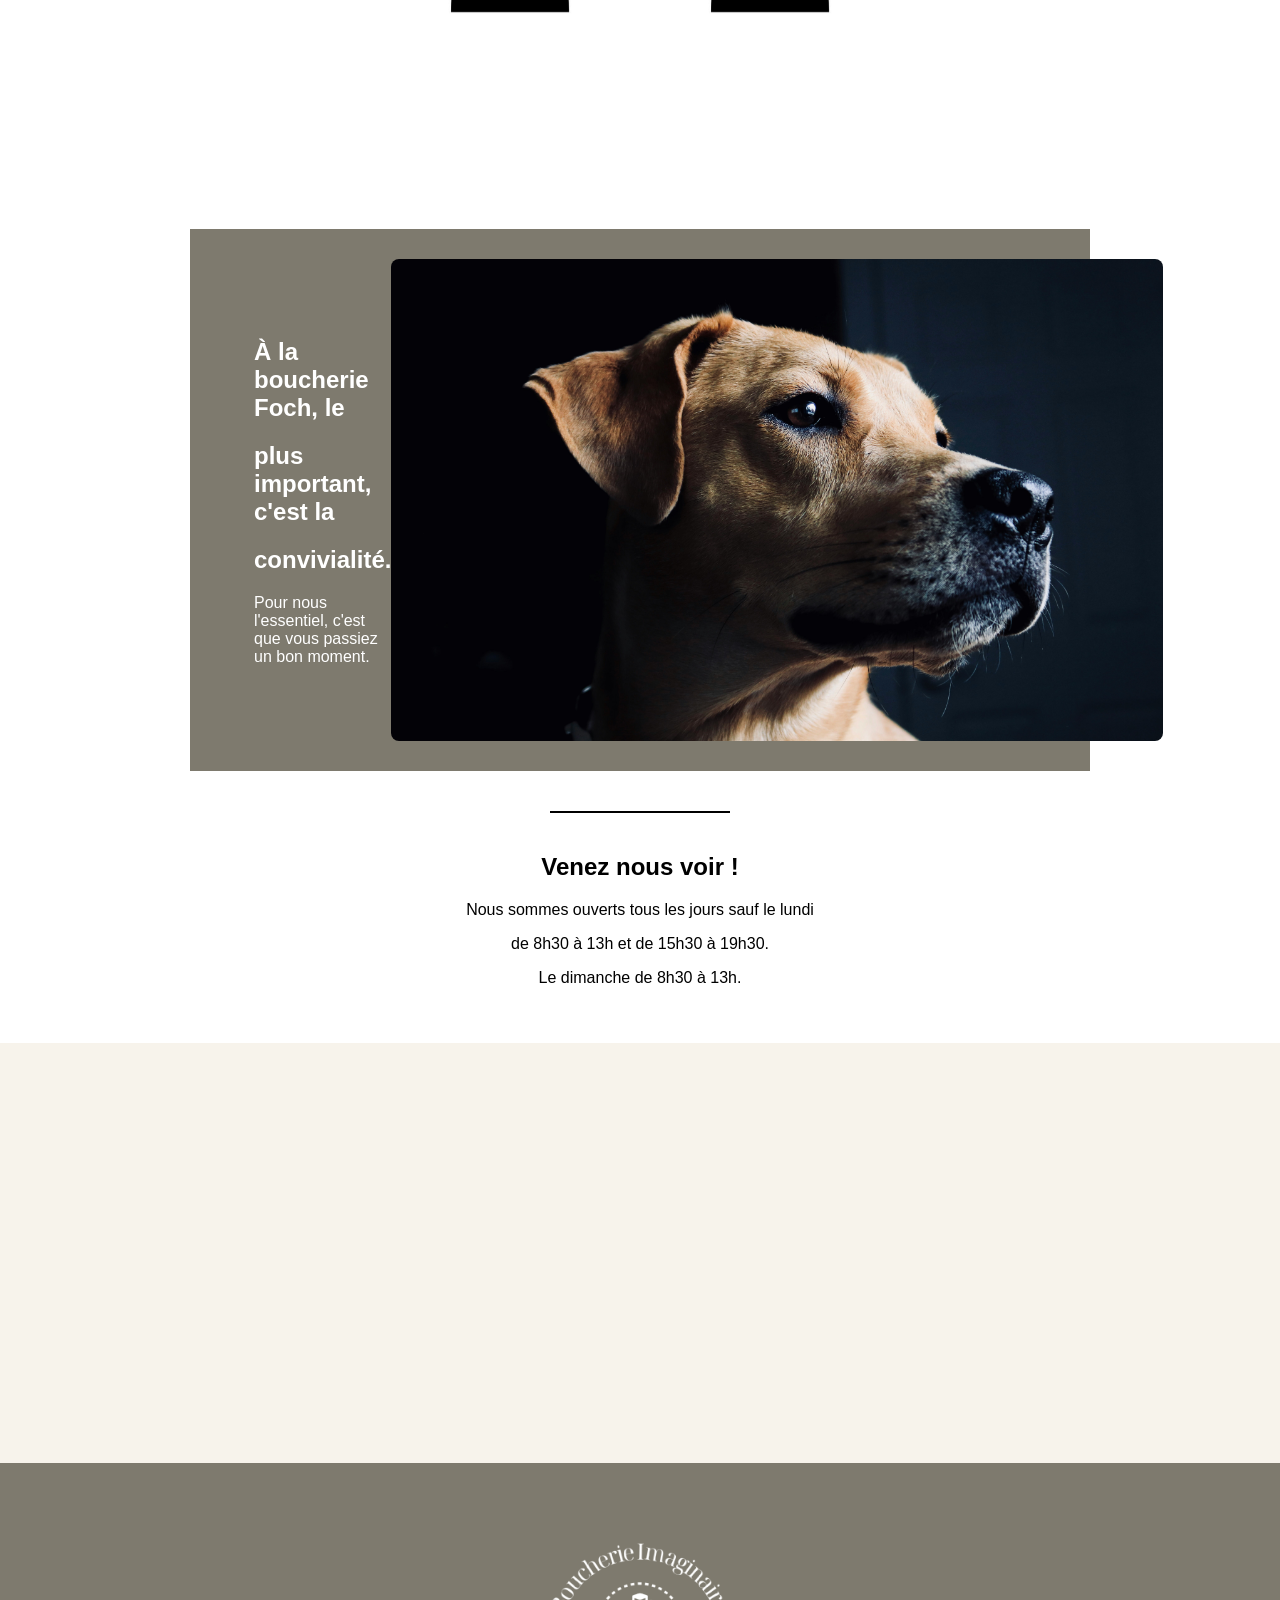
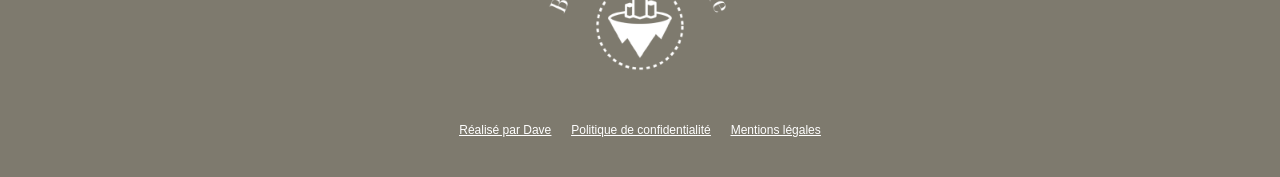
==== commit a64e4670: "Changement image section 4, redimensionnement" ====
--- a/index.html
+++ b/index.html
@@ -130,7 +130,7 @@
                 <h1>convivialité.</h1>
                 <p>Pour nous l'essentiel, c'est que vous passiez un bon moment.</p>
             </div>
-            <img src="img/natsu.jpg" alt="">
+            <img src="img/sydney-rae-F_PP5iW7bRo-unsplash.jpg" alt="" class="container4-img">
         </div>
         <div class="c4 txt">
             <hr>
--- a/src/css.css
+++ b/src/css.css
@@ -129,9 +129,9 @@
     flex-direction: row;
 }
 
-.container1 > div,
-.container2 > div,
-.container3 > div {
+.container1>div,
+.container2>div,
+.container3>div {
     flex: 1;
     max-width: 560px;
 }
@@ -154,19 +154,19 @@
     opacity: 1;
 }
 
-.container1 > img,
-.container1 > div,
-.container2 > img,
-.container2 > div,
-.container3 > img,
-.container3 > div {
+.container1>img,
+.container1>div,
+.container2>img,
+.container2>div,
+.container3>img,
+.container3>div {
     position: relative;
     z-index: 1;
 }
 
-.container1 > div,
-.container2 > div,
-.container3 > div {
+.container1>div,
+.container2>div,
+.container3>div {
     transition: none;
 }
 
@@ -298,6 +298,11 @@
     padding: 40px 0;
 }
 
+.section4 .img {
+    width: 50px;
+    height: 50px;
+}
+
 .container4 {
     max-width: 900px;
     width: 100%;
@@ -309,6 +314,15 @@
     padding: 30px 5%;
     color: white;
     box-sizing: border-box;
+}
+
+.container4-img {
+    width: 100%;
+    max-width: 560px;
+    aspect-ratio: 16 / 10;
+    object-fit: cover;
+    border-radius: 8px;
+    flex-shrink: 0;
 }
 
 hr {
@@ -399,9 +413,9 @@
     }
 
     .section1 .logo {
-        width: 180px;
+        width: 260px;
+        /* était 180px */
         height: auto;
-
         margin: 0 0 30px;
     }
 
@@ -432,9 +446,9 @@
         padding: 30px 25px;
     }
 
-    .container1 > div,
-    .container2 > div,
-    .container3 > div {
+    .container1>div,
+    .container2>div,
+    .container3>div {
         max-width: 100%;
     }
 
@@ -451,6 +465,11 @@
 
 }
 
+.container4-img {
+    max-width: 100%;
+    aspect-ratio: 16 / 10;
+}
+
 
 /* ---------- Téléphone ---------- */
 
@@ -461,7 +480,8 @@
     }
 
     .section1 .logo {
-        width: 140px;
+        width: 200px;
+        /* était 140px */
     }
 
     .section1 h2 {
@@ -484,24 +504,26 @@
         font-size: 15px;
     }
 
-    .section-txt h2 {
-        font-size: 34px;
-    }
+
 
     .section-img {
-        flex-direction: column;
-        align-items: center;
-        gap: 25px;
+        display: grid;
+        grid-template-columns: repeat(2, 1fr);
+        gap: 30px 20px;
+        justify-items: center;
+        align-items: start;
     }
 
     .membre {
         width: 100%;
-        max-width: 280px;
+        max-width: 180px;
     }
 
     .membre img {
-        width: 170px;
-        height: 220px;
+        width: 100%;
+        height: auto;
+        aspect-ratio: 4/5;
+        object-fit: cover;
     }
 
     .container4 {
@@ -510,6 +532,14 @@
         text-align: center;
     }
 
+    .container4-img {
+        width: 100%;
+        max-width: 100%;
+        aspect-ratio: 4 / 3;
+        margin-left: 0;
+        margin-top: 20px;
+    }
+
     .container4 h1 {
         font-size: 28px;
     }
@@ -533,7 +563,6 @@
     }
 }
 
-
 /* ---------- Très petits téléphones ---------- */
 
 @media (max-width: 480px) {
@@ -544,6 +573,10 @@
 
     .section1 p {
         font-size: 16px;
+    }
+
+    .section1 .logo {
+        width: 160px;
     }
 
     .section2 {
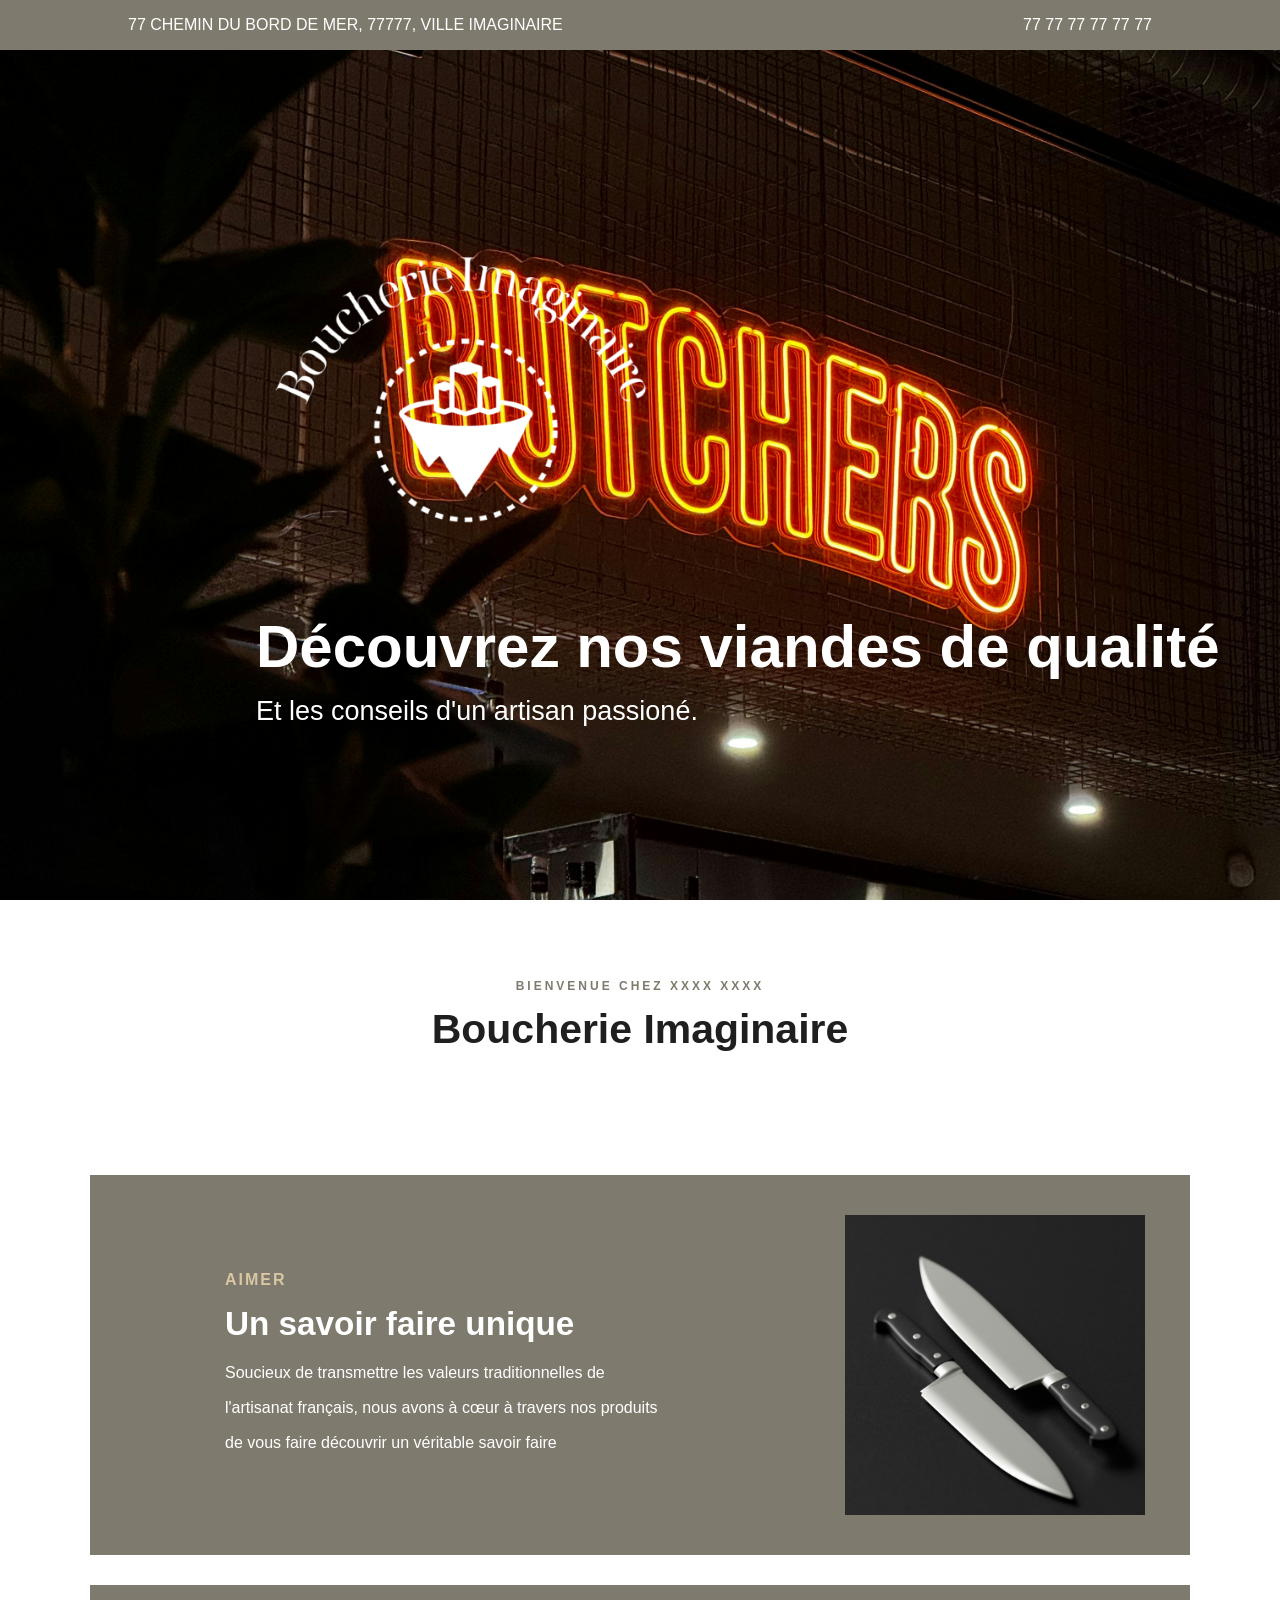
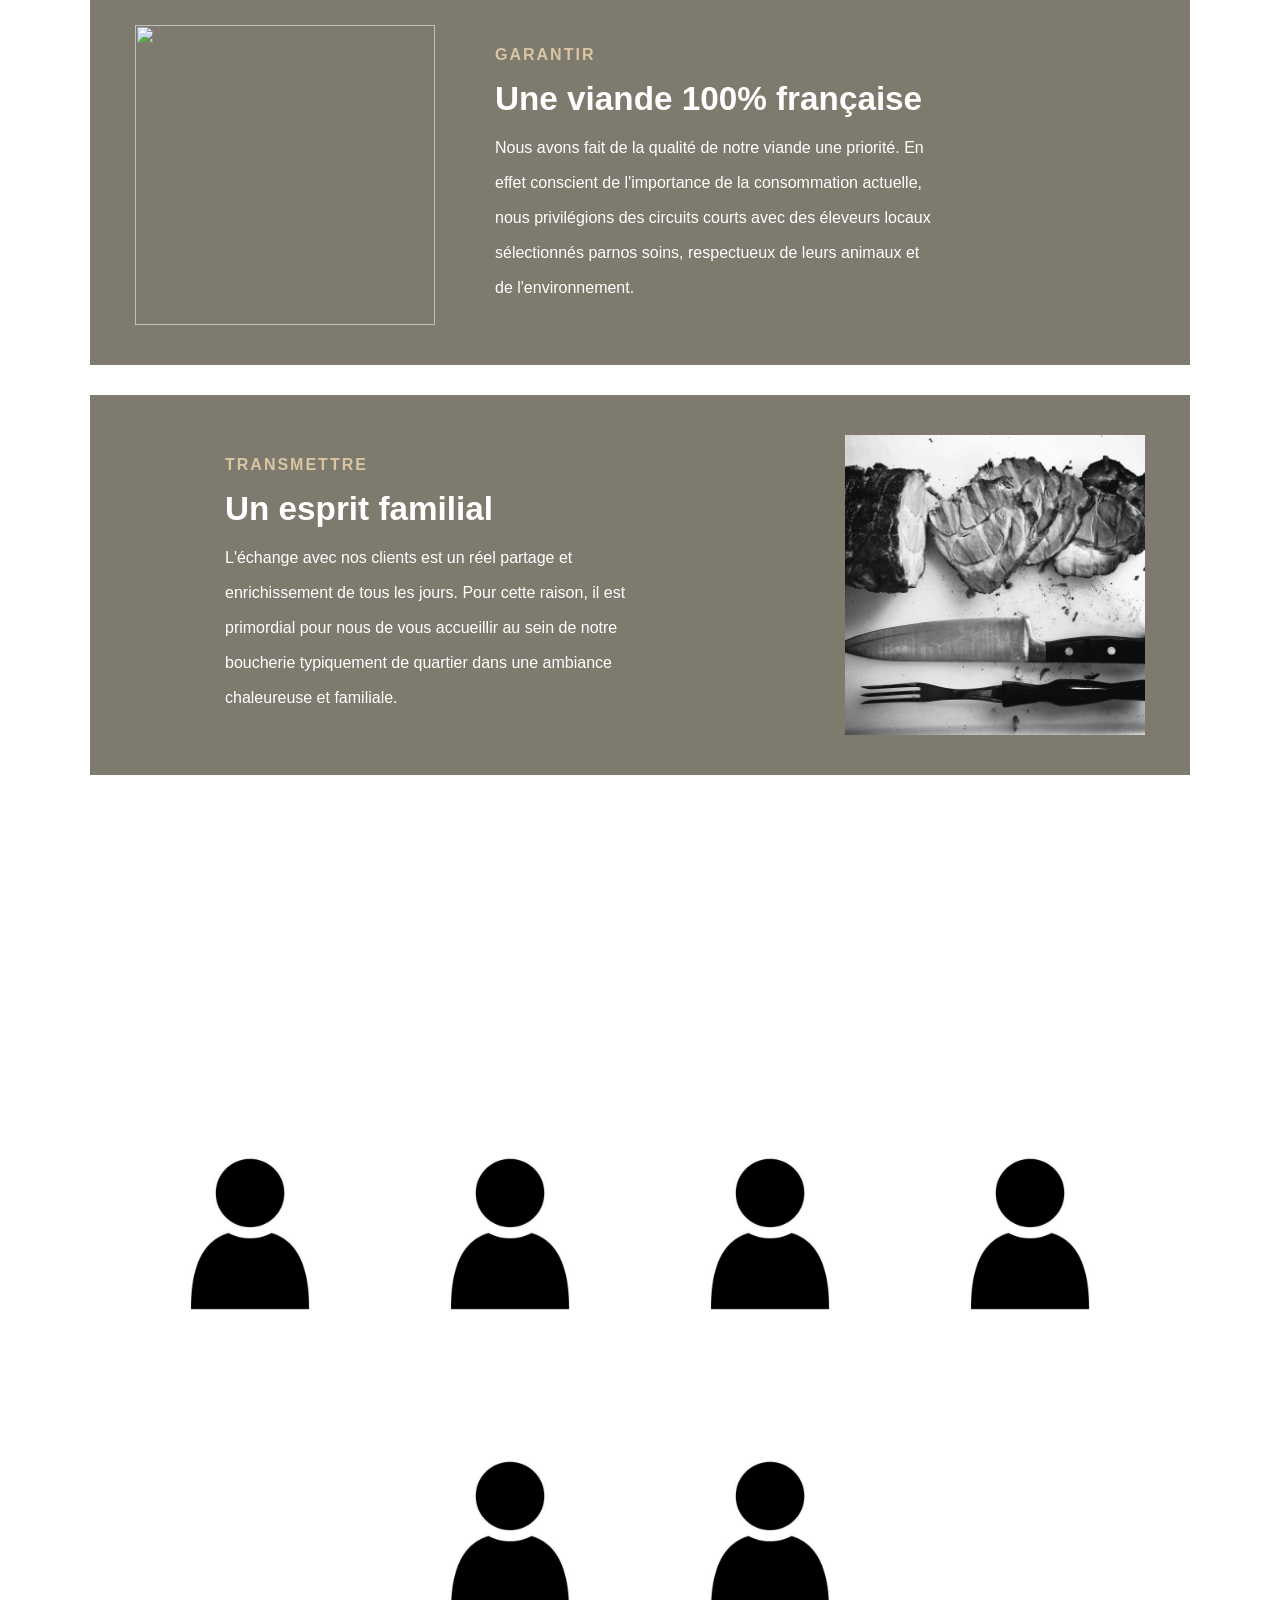
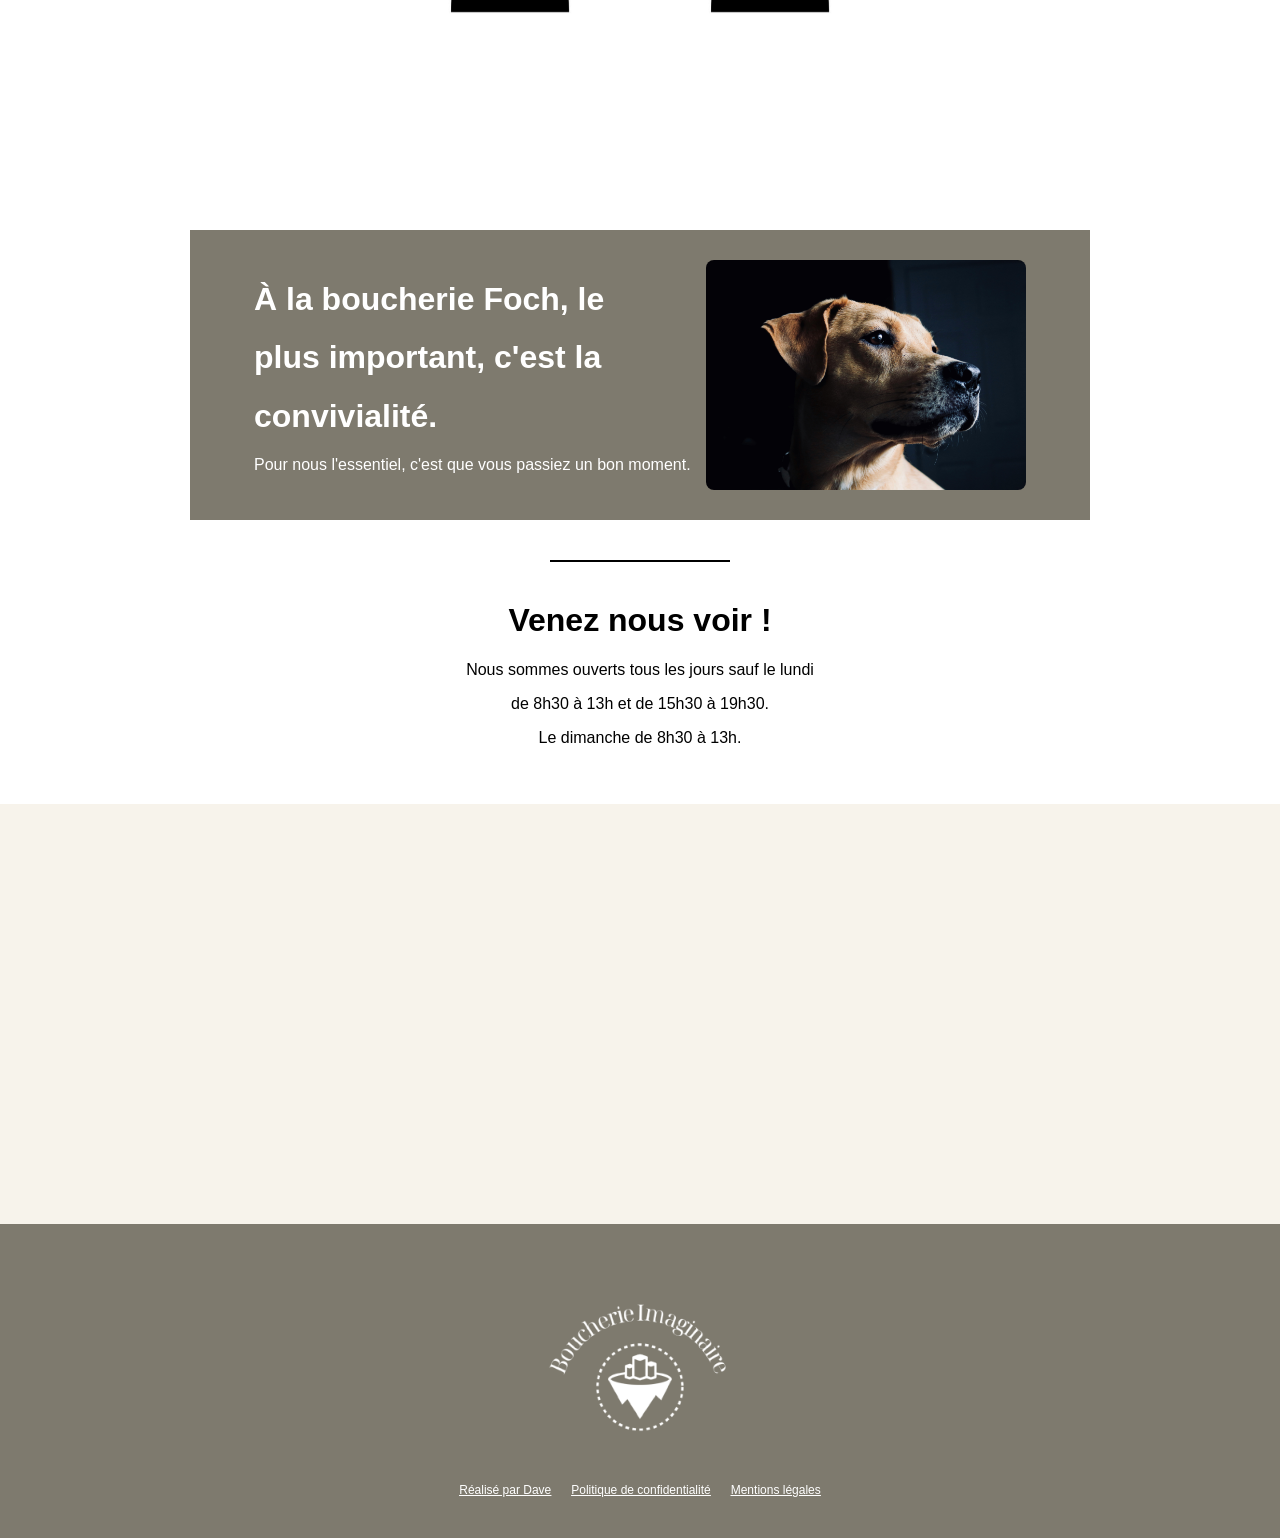
==== commit a5d8ac3f: "Changement adresses" ====
--- a/index.html
+++ b/index.html
@@ -7,6 +7,7 @@
     <title>BoucherieImaginaire</title>
     <link href="https://fonts.cdnfonts.com/css/gothic-a1" rel="stylesheet">
     <link rel="stylesheet" href="src/css.css">
+    <link rel="stylesheet" href="src/normalize.css"
 </head>
 
 <body>
@@ -144,7 +145,7 @@
     <section class="section5">
         <iframe
             class="map-embed"
-            src="https://www.google.com/maps?q=48.847849,2.207336&z=15&output=embed"
+            src="https://www.google.com/maps?q=Maison+DELETTREZ,+40+Rue+du+Colonel+de+Rochebrune,+92500+Rueil-Malmaison&z=19&output=embed"
             loading="lazy"
             referrerpolicy="no-referrer-when-downgrade"
             allowfullscreen
--- a/src/css.css
+++ b/src/css.css
@@ -309,20 +309,20 @@
     margin: auto;
     background-color: #7E7A6E;
     display: flex;
-    align-items: center;
+    align-items: stretch;
     justify-content: space-between;
     padding: 30px 5%;
     color: white;
     box-sizing: border-box;
+    text-spacing-trim: normal;
 }
 
 .container4-img {
-    width: 100%;
-    max-width: 560px;
+    width: 320px;
+    flex-shrink: 0;
     aspect-ratio: 16 / 10;
     object-fit: cover;
     border-radius: 8px;
-    flex-shrink: 0;
 }
 
 hr {
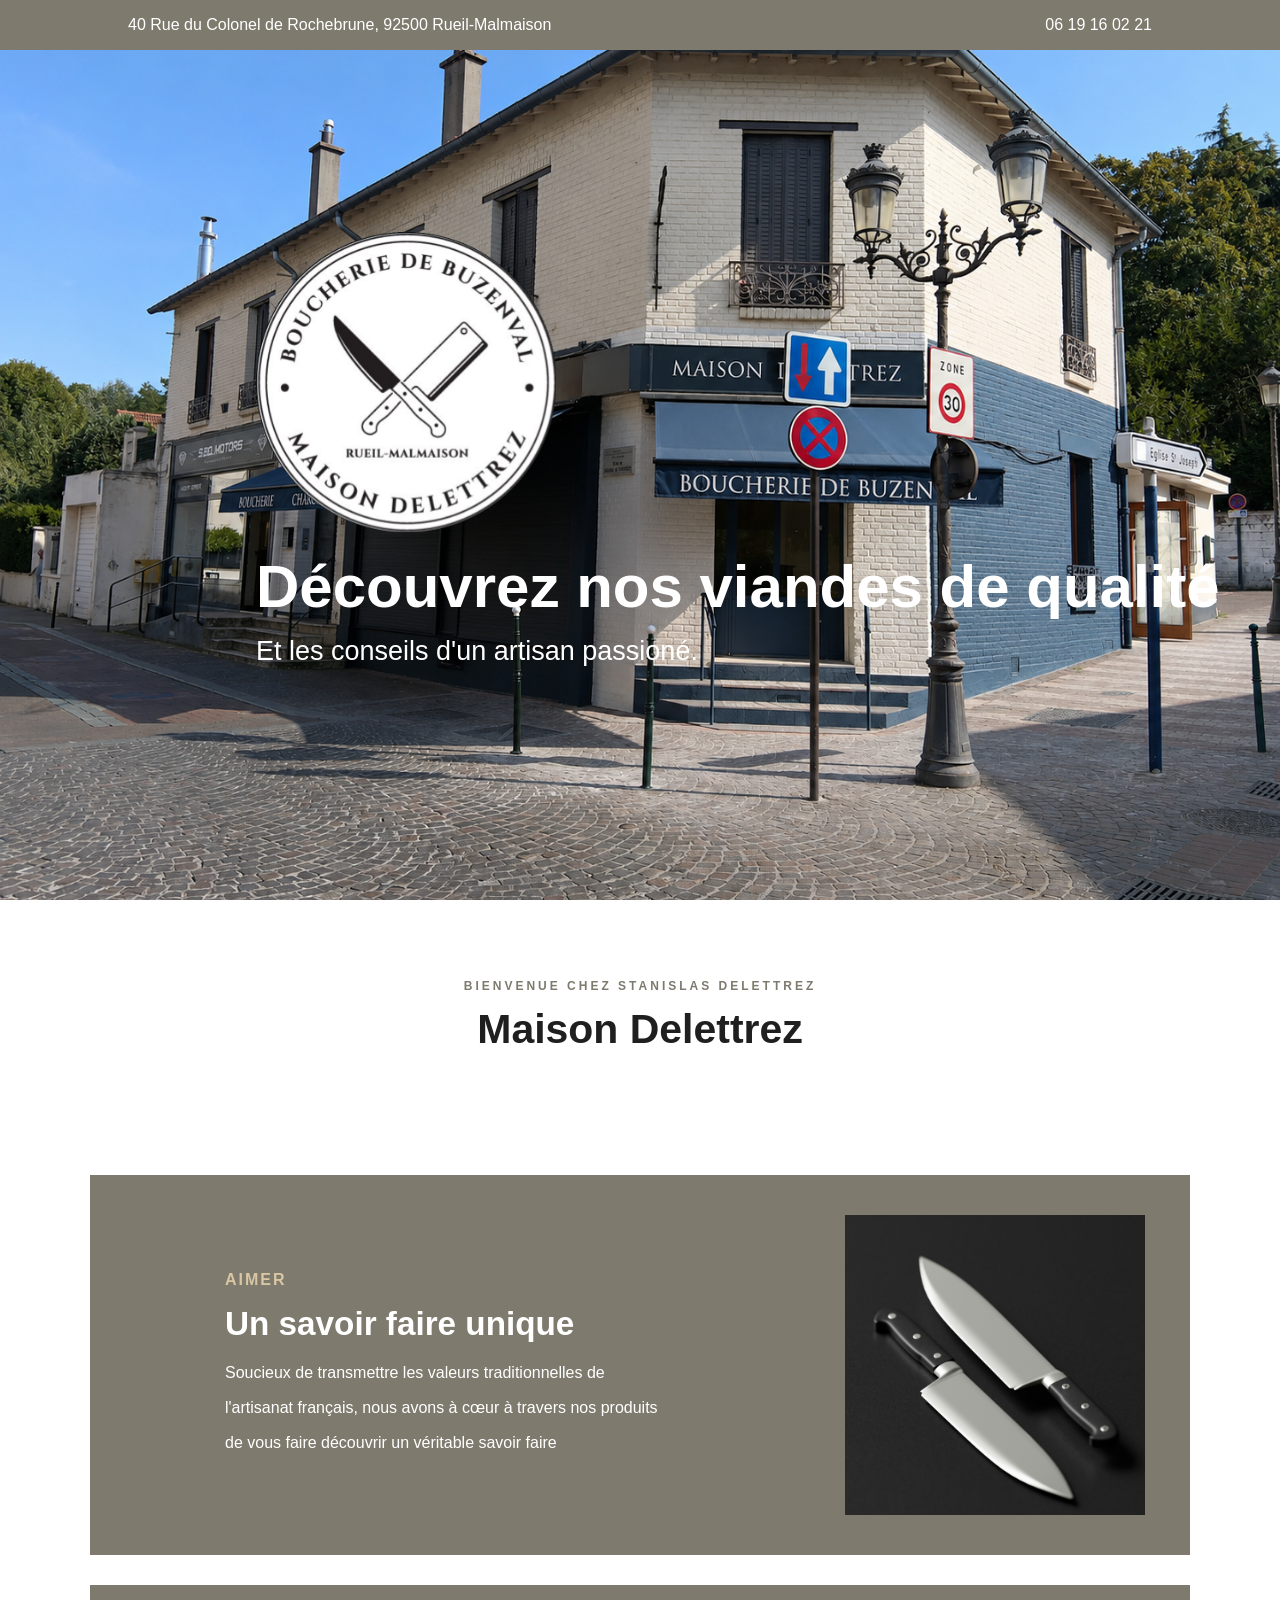
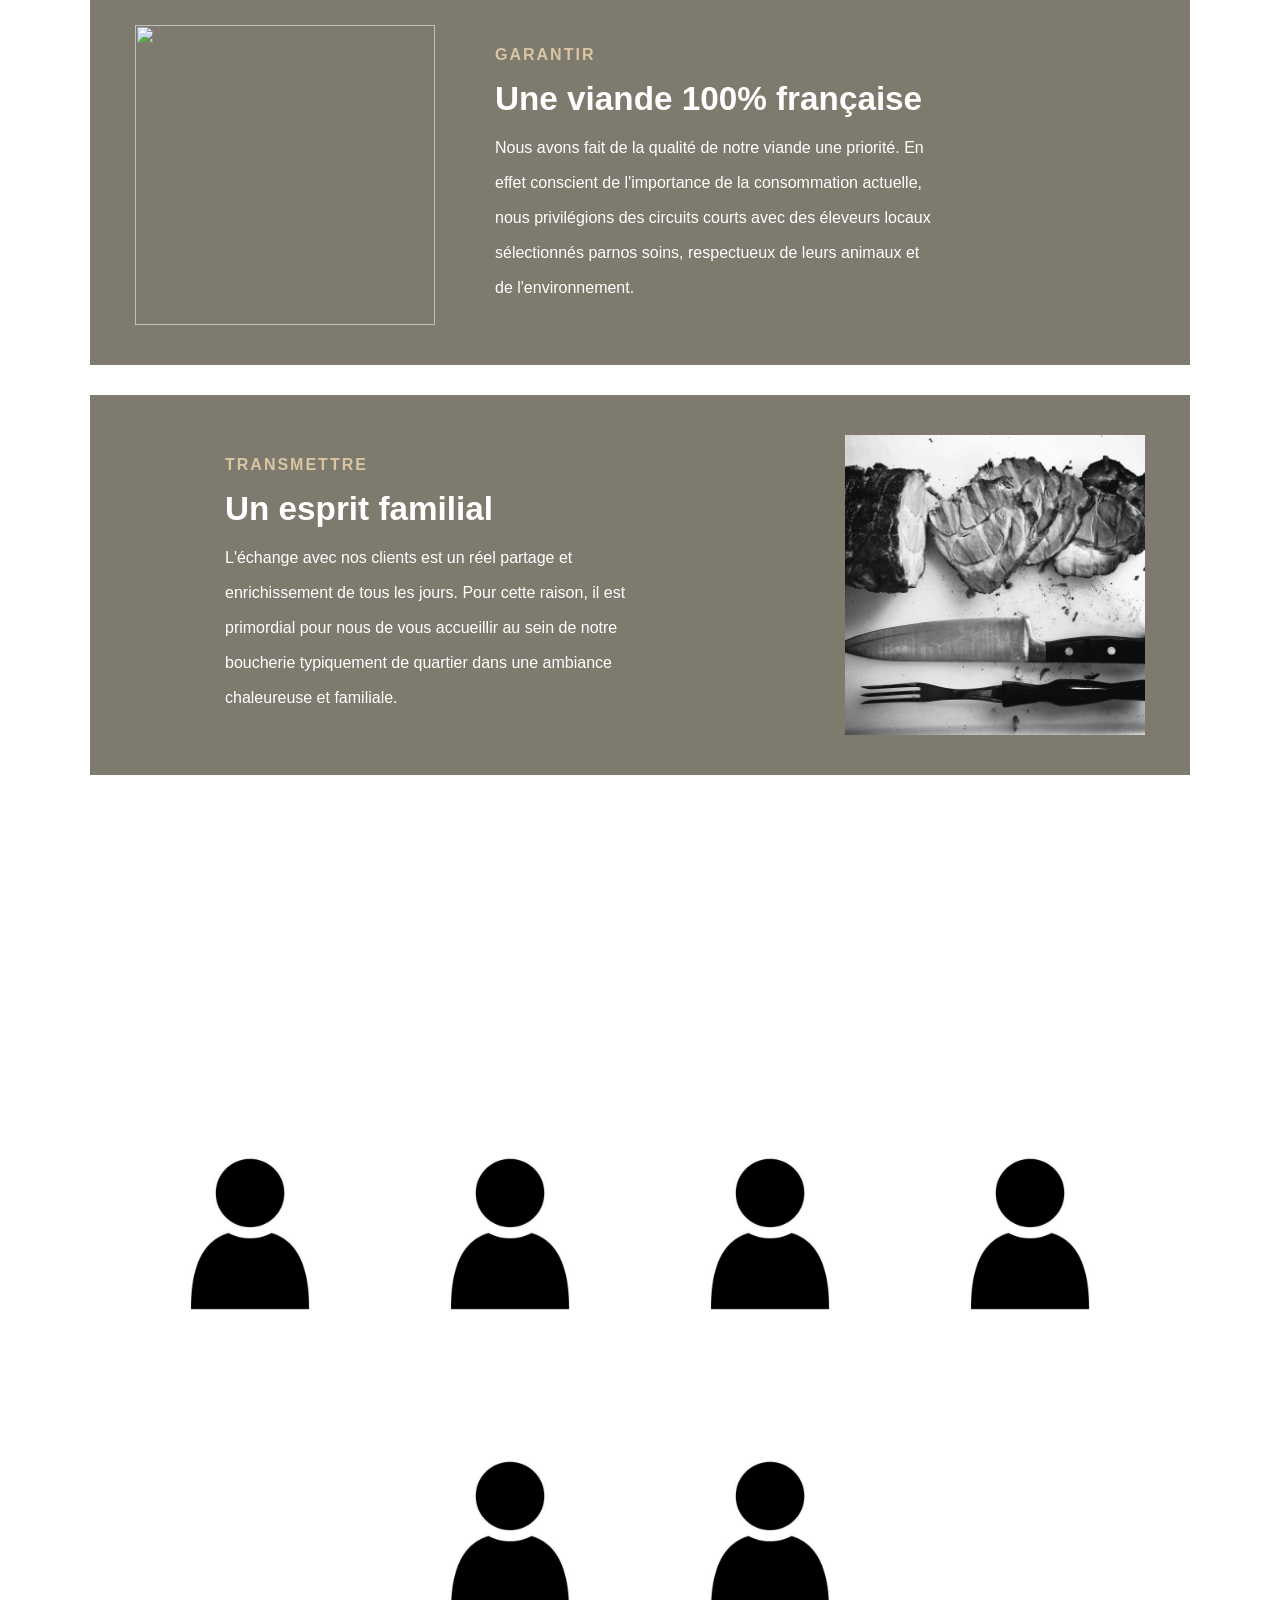
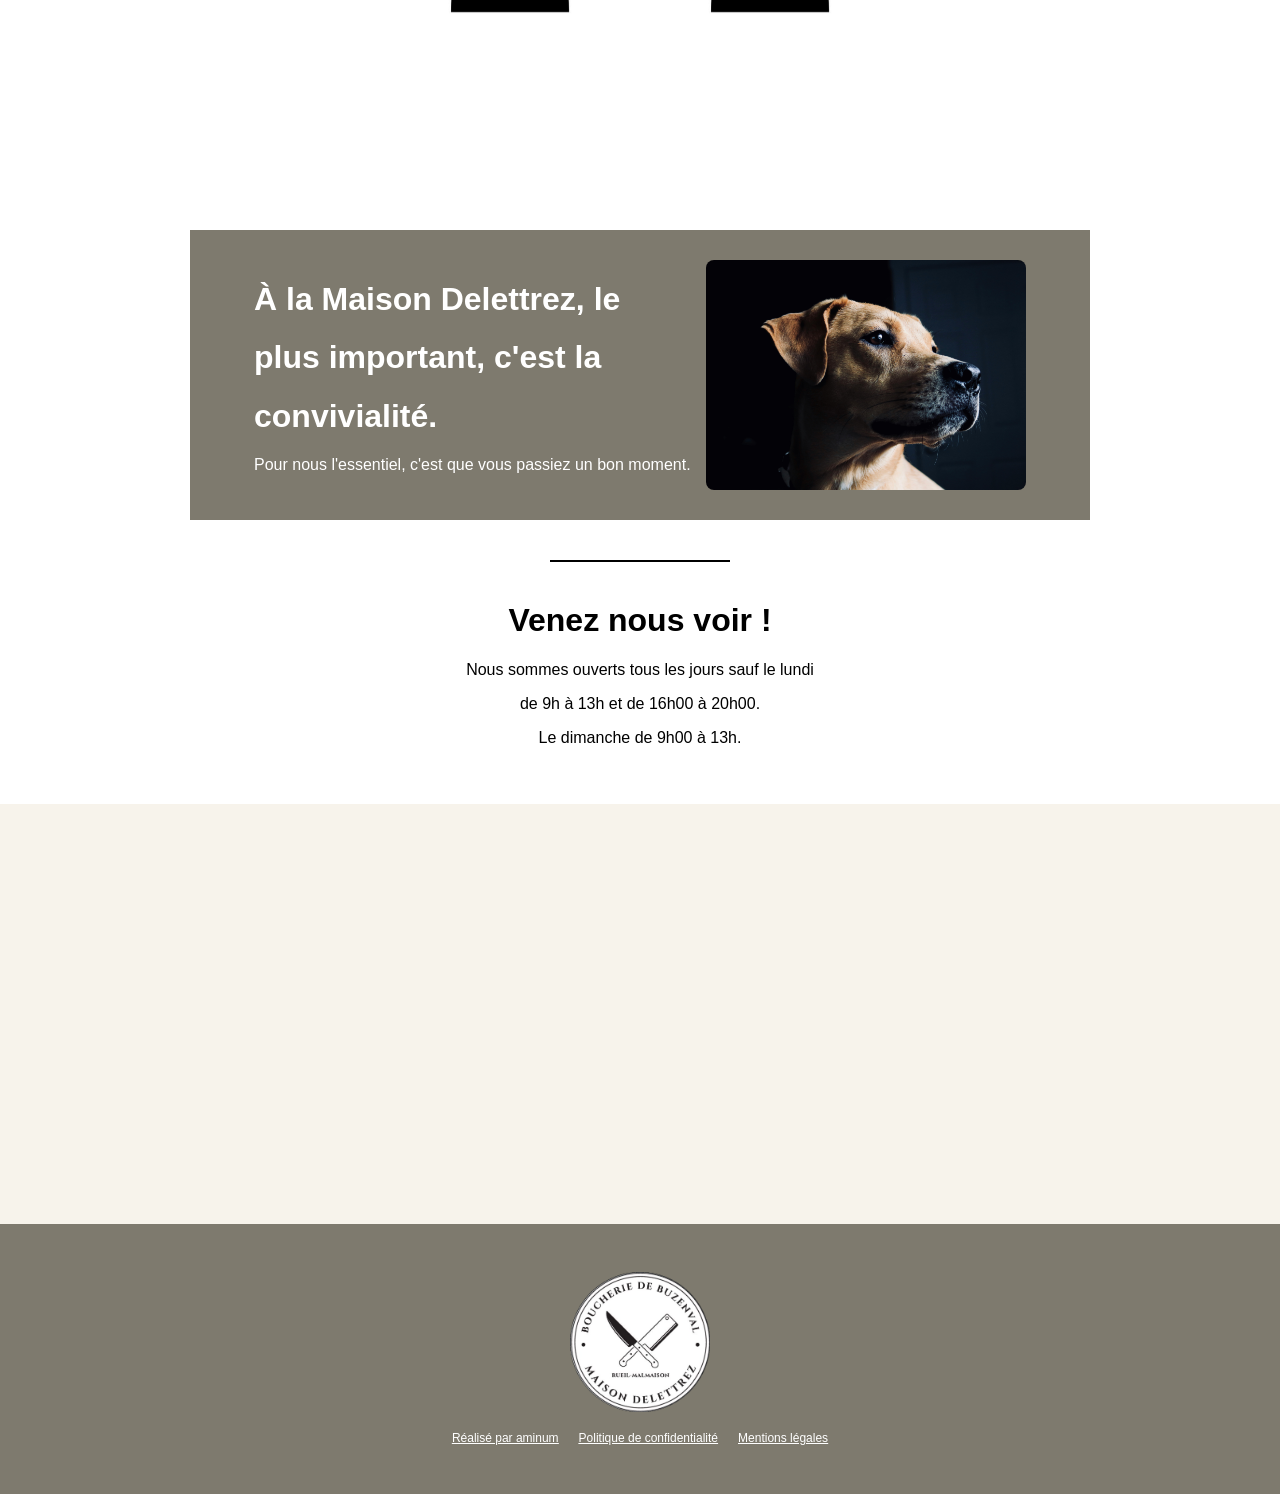
==== commit 99197279: "Ajouts conformité" ====
--- a/index.html
+++ b/index.html
@@ -12,21 +12,21 @@
 
 <body>
     <header>
-        <p class="p1">77 CHEMIN DU BORD DE MER, 77777, VILLE IMAGINAIRE</p>
-        <p class="p2">77 77 77 77 77 77</p>
+        <p class="p1">40 Rue du Colonel de Rochebrune, 92500 Rueil-Malmaison</p>
+        <p class="p2">06 19 16 02 21</p>
     </header>
 
     <section class="section1">
-        <img src="/img/logo-boucherie-imaginaire.png" class="logo">
+        <img src="/img/logo-delettrez.png" class="logo">
         <h2>Découvrez nos viandes de qualité</h2>
         <p>Et les conseils d'un artisan passioné.</p>
     </section>
 
     <section class="section2">
         <div class="container0">
-            <div class="Bienvenue">Bienvenue chez XXXX XXXX</div>
-            <h2>Boucherie Imaginaire</h2>
-            <p>Dave et son équipe vous accueillent chaleureusement dans la boutique pour vous faire</p>
+            <div class="Bienvenue">Bienvenue chez Stanislas Delettrez</div>
+            <h2>Maison Delettrez</h2>
+            <p>Stanislas et son équipe vous accueillent chaleureusement dans la boutique pour vous faire</p>
             <p>découvrir nos délicieux produits.</p>
         </div>
 
@@ -126,7 +126,7 @@
     <section class="section4">
         <div class="container4">
             <div>
-                <h1>À la boucherie Foch, le</h1>
+                <h1>À la Maison Delettrez, le</h1>
                 <h1>plus important, c'est la</h1>
                 <h1>convivialité.</h1>
                 <p>Pour nous l'essentiel, c'est que vous passiez un bon moment.</p>
@@ -137,8 +137,8 @@
             <hr>
             <h1>Venez nous voir !</h1>
             <p>Nous sommes ouverts tous les jours sauf le lundi</p>
-            <p>de 8h30 à 13h et de 15h30 à 19h30.</p>
-            <p>Le dimanche de 8h30 à 13h.</p>
+            <p>de 9h à 13h et de 16h00 à 20h00.</p>
+            <p>Le dimanche de 9h00 à 13h.</p>
         </div>
     </section>
 
@@ -154,14 +154,16 @@
     </section>
 
     <footer>
-        <img src="img/logo-boucherie-imaginaire.png" alt="logo" class="logo-footer">
+        <img src="img/logo-delettrez.png" alt="logo" class="logo-footer">
         <div class="footer-txt">
-            <a href="#">Réalisé par Dave</a>
+            <a href="#">Réalisé par aminum</a>
             <a href="#">Politique de confidentialité</a>
             <a href="#">Mentions légales</a>
         </div>
 
     </footer>
+
+    <script src="script.js"></script>
 </body>
 
 </html>
--- a/src/css.css
+++ b/src/css.css
@@ -26,7 +26,7 @@
 }
 
 .section1 {
-    background-image: url(../img/alina-khezina-PiT-eXanSf4-unsplash.jpg);
+    background-image: url(../img/img\ boucherie\ delettrez.png);
     background-size: cover;
     background-attachment: fixed;
     background-position: center 50%;
@@ -44,11 +44,10 @@
 }
 
 .logo {
-    width: 420px;
-    height: 420px;
+    width: 300px;
+    height: 300px;
     background-repeat: no-repeat;
     background-size: contain;
-    filter: brightness(0) invert(1);
 }
 
 .section1 .logo {
@@ -65,6 +64,12 @@
     margin: 0;
     color: white;
     font-size: 27px;
+}
+
+.section1 .logo,
+.section1 h2,
+.section1 p {
+    will-change: transform;
 }
 
 .section2 {
@@ -367,11 +372,11 @@
 }
 
 .logo-footer {
-    width: 200px;
-    height: 200px;
+    width: 140px;
+    height: 140px;
     background-repeat: no-repeat;
     background-size: contain;
-    filter: brightness(0) invert(1);
+
     margin: 0 0 20px;
 }
 
